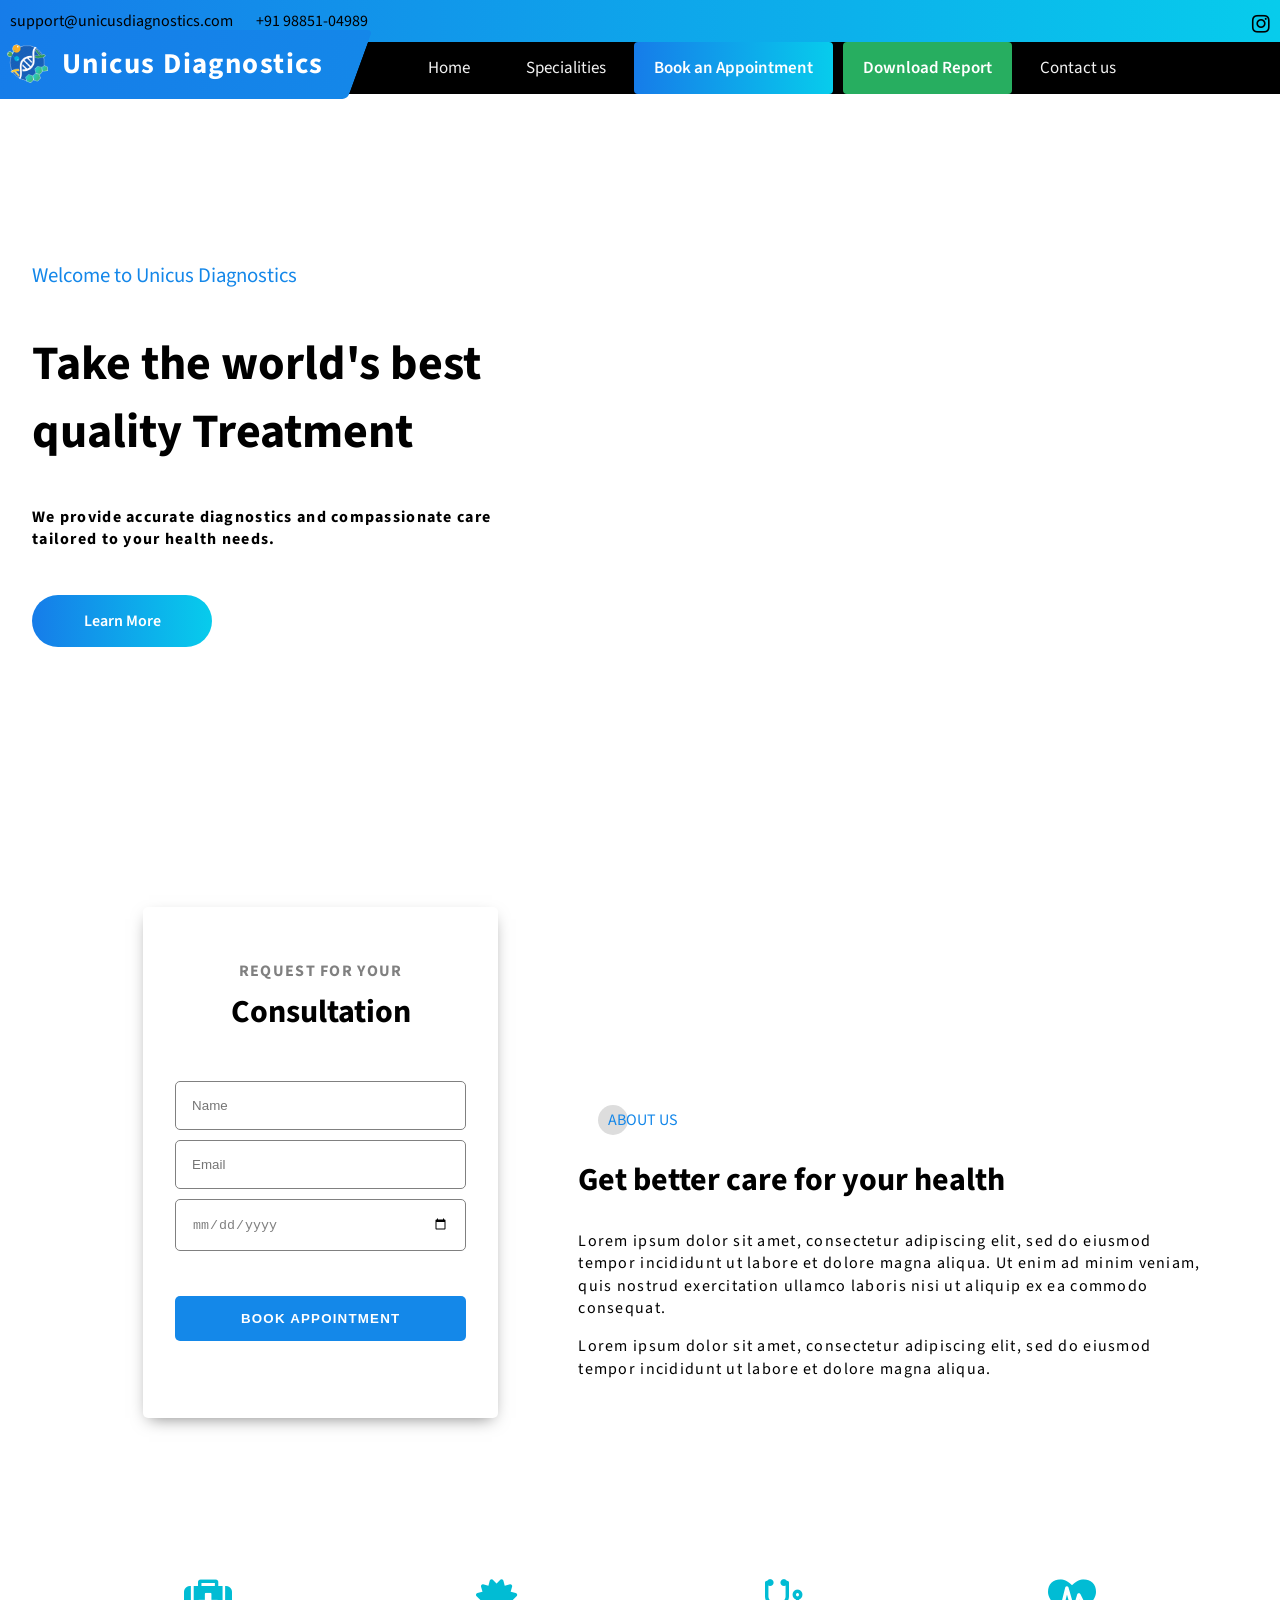
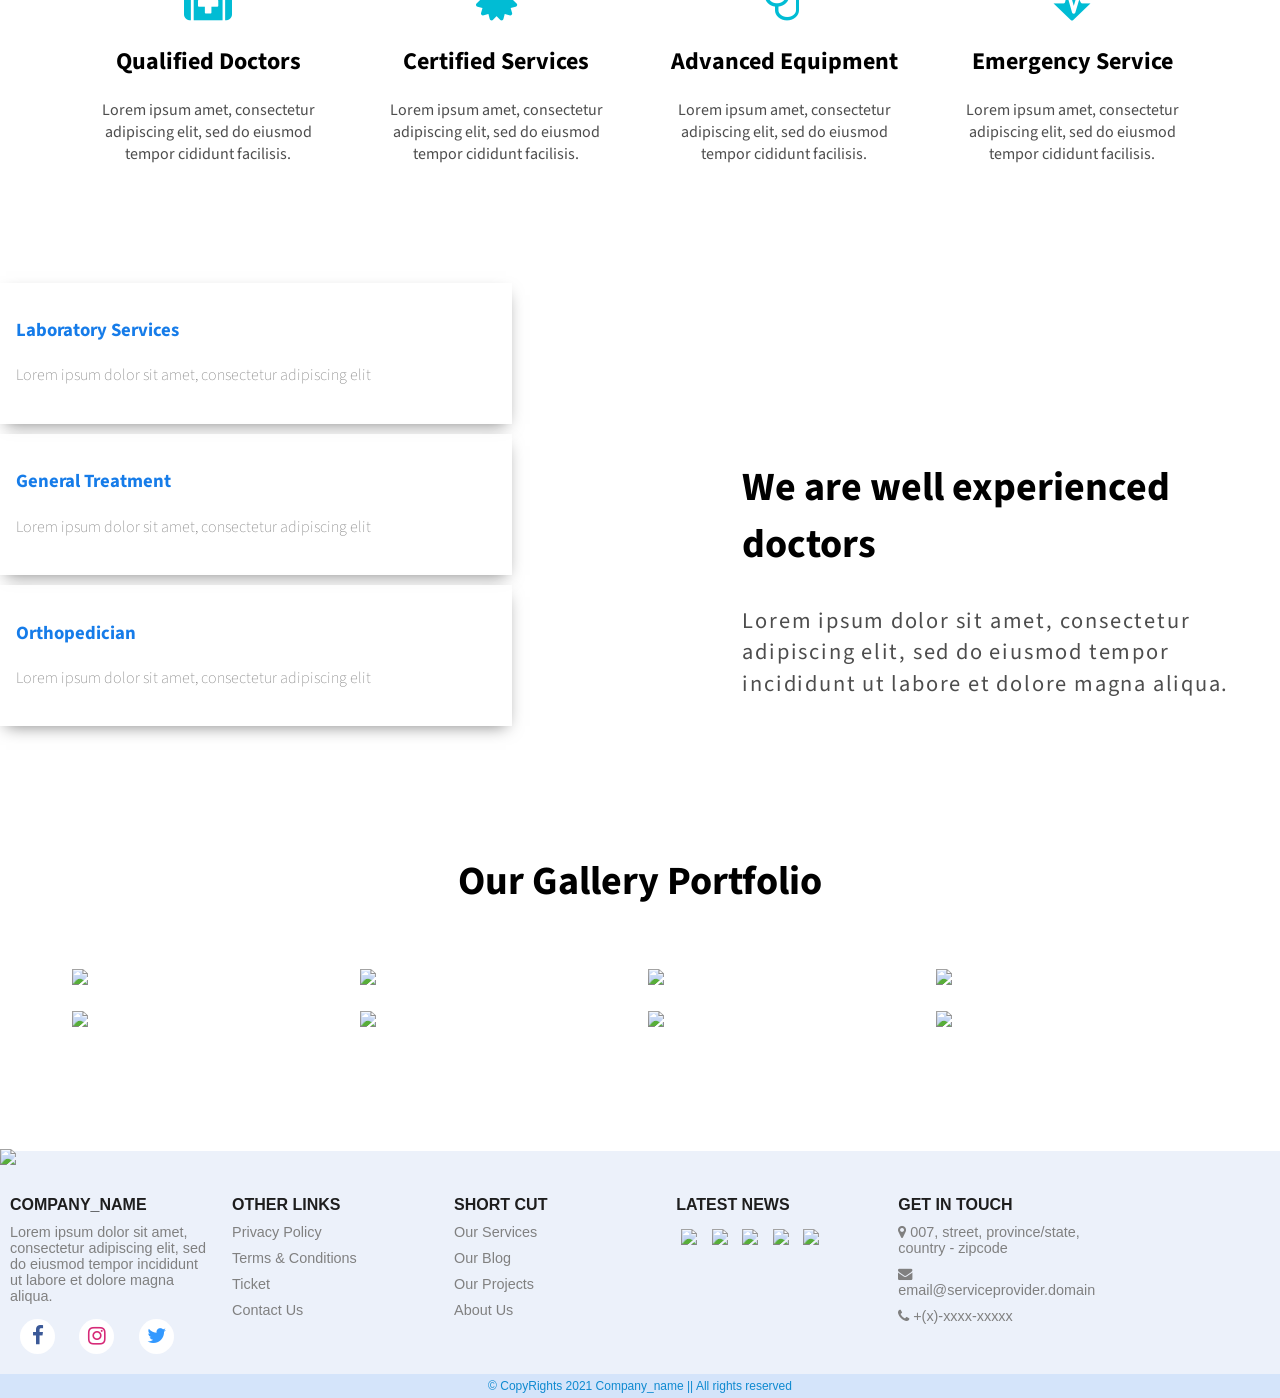
==== index.html @ 4f8066b2 "website made more interactive made new pages, for each of the header" ====
<!DOCTYPE html>
<html>
<head>
<title>Unicus Diagnostics</title>

<!--META TAGS-->
<meta name="viewport" content="width=device-width, initial-scale=1, user-scalable=no">
<meta charset="UTF-8">
<meta http-equiv="X-UA-Compatible" content="IE=edge,chrome=1">

<!--FONTAWESOME-->
<link rel="stylesheet" href="https://cdnjs.cloudflare.com/ajax/libs/font-awesome/4.7.0/css/font-awesome.min.css">

<!--GOOGLE FONTS-->
<link rel="preconnect" href="https://fonts.googleapis.com">
<link rel="preconnect" href="https://fonts.gstatic.com" crossorigin>
<link href="https://fonts.googleapis.com/css2?family=Source+Sans+Pro:wght@300;400&display=swap" rel="stylesheet"> 

<!--EXTERNAL CSS-->
<link rel="stylesheet" href="style.css">

</head>
<body>

<!--HEADER-->
<header>
<div class="banner">
<span class="section-left">
<a href="emailto:">support@unicusdiagnostics.com</a>
<a href="tel:">+91 98851-04989</a>
</span>
<span class="section-right">
<a href="https://www.instagram.com/unicusdiagnostics/" target="_blank" title="Instagram"><i class="fa fa-instagram"></i></a>
</span>
</div>

<div class="logo parallelogram">
<span class="skew-fix">
<img src="Unicus Diagnostics Logo.png" alt="Unicus">
<span class="logo-text">Unicus Diagnostics</span>
</span>
</div>

<div class="topnav" id="myTopnav">
<a href="index.html" class="active">Home</a>
<a href="specialities.html">Specialities</a>
<a href="appointments.html" class="highlight-link">Book an Appointment</a>
<a href="reports.html" class="download-btn">Download Report</a>
<a href="contact.html">Contact us</a>
<a href="javascript:void(0);" style="font-size:15px;" class="icon" onclick="myFunction()">&#9776;</a>
</div>
</header>





<!--CONTAINER-->
<div class="container">
<section>
<em>Welcome to Unicus Diagnostics</em>
<h1>Take the world's best quality Treatment</h1>
<h4>We provide accurate diagnostics and compassionate care tailored to your health needs.</h4>
<a href="#" class="btn1">Learn More</a>
</section>
</div>




<!--SECTION1-->
<section class="section1">
<table>
<tr>
<td>
<div class="form">
<h4>REQUEST FOR YOUR</h4>
<h1>Consultation</h1>
<input type="text" name="fname" id="fname" placeholder="Name" maxlength="60" required />
<input type="email" name="email" id="email" placeholder="Email" maxlength="100" required />
<input type="date" name="date" id="date" placeholder="" required />
<button type="submit" class="btn2">BOOK APPOINTMENT</button>
</div>
</td>
<td>
<em>ABOUT US</em>
<h1>Get better care for your health</h1>
<p>Lorem ipsum dolor sit amet, consectetur adipiscing elit, sed do eiusmod tempor incididunt ut labore et dolore magna aliqua. Ut enim ad minim veniam, quis nostrud exercitation ullamco laboris nisi ut aliquip ex ea commodo consequat.</p>
<p>Lorem ipsum dolor sit amet, consectetur adipiscing elit, sed do eiusmod tempor incididunt ut labore et dolore magna aliqua. </p>
</td>
</tr>
</table>
</section>






<!--SECTION2-->
<section class="section2">
<div class="cards">
<div class="card">
<i class="fa fa-medkit"></i>
<h1>Qualified Doctors</h1>
<p>Lorem ipsum amet, consectetur adipiscing elit, sed do eiusmod tempor cididunt facilisis.</p>
</div>
<div class="card">
<i class="fa fa-certificate"></i>
<h1>Certified Services</h1>
<p>Lorem ipsum amet, consectetur adipiscing elit, sed do eiusmod tempor cididunt facilisis.</p>
</div>
<div class="card">
<i class="fa fa-stethoscope"></i>
<h1>Advanced Equipment</h1>
<p>Lorem ipsum amet, consectetur adipiscing elit, sed do eiusmod tempor cididunt facilisis.</p>
</div>
<div class="card">
<i class="fa fa-heartbeat"></i>
<h1>Emergency Service</h1>
<p>Lorem ipsum amet, consectetur adipiscing elit, sed do eiusmod tempor cididunt facilisis.</p>
</div>
</div>
</section>







<!--SECTION3-->
<section class="section3" id="specialities">
<div class="cards">
<div class="card">
<section>
<h1>Laboratory Services</h1>
<h4>Lorem ipsum dolor sit amet, consectetur adipiscing elit</h4>
</section>
</div>
<div class="card">
<section>
<h1>General Treatment</h1>
<h4>Lorem ipsum dolor sit amet, consectetur adipiscing elit</h4>
</section>
</div>
<div class="card">
<section>
<h1>Orthopedician</h1>
<h4>Lorem ipsum dolor sit amet, consectetur adipiscing elit</h4>
</section>
</div>
</div>
<div class="content">
<h1>We are well experienced doctors</h1>
<p>Lorem ipsum dolor sit amet, consectetur adipiscing elit, sed do eiusmod tempor incididunt ut labore et dolore magna aliqua. </p>
</div>
</section>







<!--SECTION4-->
<section class="section4">
<div class="title_header">
<h1>Our Gallery Portfolio</h1>
</div>
<div class="row">
<div class="column">
<img src="https://i.ibb.co/Sft7gKp/bg2.webp" style="width:100%" onclick="openModal();currentSlide(1)" class="hover-shadow cursor">
</div>
<div class="column">
<img src="https://i.ibb.co/Sft7gKp/bg2.webp" style="width:100%" onclick="openModal();currentSlide(2)" class="hover-shadow cursor">
</div>
<div class="column">
<img src="https://i.ibb.co/Sft7gKp/bg2.webp" style="width:100%" onclick="openModal();currentSlide(3)" class="hover-shadow cursor">
</div>
<div class="column">
<img src="https://i.ibb.co/Sft7gKp/bg2.webp" style="width:100%" onclick="openModal();currentSlide(4)" class="hover-shadow cursor">
</div>
<div class="column">
<img src="https://i.ibb.co/Sft7gKp/bg2.webp" style="width:100%" onclick="openModal();currentSlide(5)" class="hover-shadow cursor">
</div>
<div class="column">
<img src="https://i.ibb.co/Sft7gKp/bg2.webp" style="width:100%" onclick="openModal();currentSlide(6)" class="hover-shadow cursor">
</div>
<div class="column">
<img src="https://i.ibb.co/Sft7gKp/bg2.webp" style="width:100%" onclick="openModal();currentSlide(7)" class="hover-shadow cursor">
</div>
<div class="column">
<img src="https://i.ibb.co/Sft7gKp/bg2.webp" style="width:100%" onclick="openModal();currentSlide(8)" class="hover-shadow cursor">
</div>
</div>

<div id="myModal" class="modal">
<span class="close cursor" onclick="closeModal()">&times;</span>
<div class="modal-content">

<div class="mySlides">
<div class="numbertext">1 / 7</div>
<img src="https://i.ibb.co/Sft7gKp/bg2.webp" class="animate" style="width:100%">
</div>

<div class="mySlides">
<div class="numbertext">2 / 7</div>
<img src="https://i.ibb.co/Sft7gKp/bg2.webp" class="animate" style="width:100%">
</div>

<div class="mySlides">
<div class="numbertext">3 / 7</div>
<img src="https://i.ibb.co/Sft7gKp/bg2.webp" class="animate" style="width:100%">
</div>

<div class="mySlides">
<div class="numbertext">4 / 7</div>
<img src="https://i.ibb.co/Sft7gKp/bg2.webp" class="animate" style="width:100%">
</div>

<div class="mySlides">
<div class="numbertext">5 / 7</div>
<img src="https://i.ibb.co/Sft7gKp/bg2.webp" class="animate" style="width:100%">
</div>

<div class="mySlides">
<div class="numbertext">6 / 7</div>
<img src="https://i.ibb.co/Sft7gKp/bg2.webp" class="animate" style="width:100%">
</div>

<div class="mySlides">
<div class="numbertext">7 / 7</div>
<img src="https://i.ibb.co/Sft7gKp/bg2.webp" class="animate" style="width:100%">
</div>

<a class="prev" onclick="plusSlides(-1)">&#10094;</a>
<a class="next" onclick="plusSlides(1)">&#10095;</a>

<div class="caption-container">
<p id="caption"></p>
</div>
</div>
</section>






<!--FOOTER-->
<img src="https://i.ibb.co/ZLHbWJz/footer.png" class="footer_image">
<footer>
<div class="column">
<a class="footer_title">COMPANY_NAME</a>
<a>Lorem ipsum dolor sit amet, consectetur adipiscing elit, sed do eiusmod tempor incididunt ut labore et dolore magna aliqua.</a>
<a href="#" title="Facebook"><i class="fa fa-facebook"></i></a>
<a href="#" title="Instagram"><i class="fa fa-instagram"></i></a>
<a href="#" title="Twitter"><i class="fa fa-twitter"></i></a>
</div>
<div class="column">
<a class="footer_title">OTHER LINKS</a>
<a href="#">Privacy Policy</a>
<a href="#">Terms & Conditions</a>
<a href="#">Ticket</a>
<a href="#">Contact Us</a>
</div>
<div class="column">
<a class="footer_title">SHORT CUT</a>
<a href="">Our Services</a>
<a href="">Our Blog</a>
<a href="">Our Projects</a>
<a href="">About Us</a>
</div>
<div class="column">
<a class="footer_title">LATEST NEWS</a>
<a href="" title="Lorem ipsum dolor sit amet"><img src="https://source.unsplash.com/50x50/?green,trees"></a>
<a href="" title="Lorem ipsum dolor sit amet"><img src="https://source.unsplash.com/50x50/?green,tree"></a>
<a href="" title="Lorem ipsum dolor sit amet"><img src="https://source.unsplash.com/50x50/?green,plant"></a>
<a href="" title="Lorem ipsum dolor sit amet"><img src="https://source.unsplash.com/50x50/?green,forest"></a>
<a href="" title="Lorem ipsum dolor sit amet"><img src="https://source.unsplash.com/50x50/?green,afforestation"></a>
</div>
<div class="column">
<a class="footer_title">GET IN TOUCH</a>
<a title="Address"><i class="fa fa-map-marker"></i> 007, street, province/state, country - zipcode</a>
<a href="emailto:" title="Email"><i class="fa fa-envelope"></i> email@serviceprovider.domain</a>
<a href="tel:" title="Contact"><i class="fa fa-phone"></i> +(x)-xxxx-xxxxx</a>
</div>


<div class="sub-footer">
© CopyRights 2021 Company_name || All rights reserved
</div>
</footer>

<!--JAVASCRIPT-->
<script src="script.js"></script>
</body>
</html>
---- style.css ----
*,html{
scroll-behavior: smooth;
}
*, *:after, *:before {
-webkit-box-sizing: border-box;
-moz-box-sizing: border-box;
box-sizing: border-box;
}
:root{
scrollbar-color: rgb(210,210,210) rgb(46,54,69) !important;
scrollbar-width: thin !important;
}
::-webkit-scrollbar {
height: 12px;
width: 8px;
background: #000;
}
::-webkit-scrollbar-thumb {
background: gray;
-webkit-box-shadow: 0px 1px 2px rgba(0, 0, 0, 0.75);
}
::-webkit-scrollbar-corner {
background: #000;
}







/*DEFAULT*/
body{
margin:0;
overflow-x:hidden;
font-family: 'Source Sans Pro', sans-serif;
}
a{
text-decoration:none;
transition:0.5s;
}
em{
font-style:normal;
color:#1487e9;
}

.container section em{
font-size:1.3em;
}
.btn1,.btn2{
padding:15px;
text-align:center;
border-radius:40px;
outline:none !important;
display:block;
width:180px;
margin:5vh 0;
border:0;
transition:0.5s;
}
.btn1{
background: transparent linear-gradient(90deg, #167ce9 0%, #07CCEC 100%) 0% 0% no-repeat padding-box;
color:#fff;
font-weight:600;
}
.btn1:hover,.btn2:hover{
box-shadow:0px 6px 16px -6px rgba(1,1,1,0.5);
}
.btn2{
background:#1488e9;
color:#fff;
font-weight:600;
border-radius:5px;
letter-spacing:0.09em;
}
table{
width:100%;
}
table td{
width:50%;
}
.title_header{
width:60%;
text-align:center;
margin:5vh auto;
}

.title_header h1{
font-size:2.5em;
}





/*ANIMATION*/
@-webkit-keyframes slideIn {
from {bottom: -300px; opacity: 0} 
to {bottom: -140px; opacity: 1}
}

@keyframes slideIn {
from {bottom: -300px; opacity: 0}
to {bottom: -140px; opacity: 1}
}

@-webkit-keyframes fadeIn {
from {opacity: 0} 
to {opacity: 1}
}

@keyframes fadeIn {
from {opacity: 0} 
to {opacity: 1}
}



.animate {
-webkit-animation: animatezoom 0.6s;
animation: animatezoom 0.6s
}

@-webkit-keyframes animatezoom {
from {-webkit-transform: scale(0)} 
to {-webkit-transform: scale(1)}
}

@keyframes animatezoom {
from {transform: scale(0)} 
to {transform: scale(1)}
}





header{
width:100%;
height:auto;
position:sticky;
top:0;
z-index:100;
}

.banner{
background: transparent linear-gradient(90deg, #167ce9 0%, #07CCEC 100%) 0% 0% no-repeat padding-box;
width:100%;
padding:10px 0;
}

.banner .section-right{
float:right;
}

.banner .section-right a{
font-size:1.3em;
margin-left:-5px;
}

.banner a{
margin:0 10px;
color:#000;
}

.logo{
background: transparent linear-gradient(90deg, #167ce9 0%, #1487e9 100%) 0% 0% no-repeat padding-box;
color:#000;
padding:12px 25px;
width:380px;
position:absolute;
left:-20px;
top:30px;
z-index:1;
border-radius:5px;
}

.logo .skew-fix{
display:flex;
align-items:center;
gap:12px;
}

.logo img{
width:auto;
height:45px;
}

.logo-text{
color:#fff;
font-weight:700;
font-size:1.8em;
letter-spacing:0.05em;
}

.parallelogram{
transform: skew(-20deg);
}

.skew-fix{
display:inline-block;
transform: skew(20deg);
}


@media (max-width:820px){
.banner .section-right{
float:none;
width:100%;
}
.banner .section-left{
display:none;
}
.logo{
background: transparent linear-gradient(90deg, #167ce9 0%, #0fa1ea 100%) 0% 0% no-repeat padding-box;
}
}












/*NAVIGATION*/
.topnav {
overflow: hidden;
background-color: #000;
}

.topnav a {
float: left;
display: block;
color: #f2f2f2;
text-align: center;
padding: 14px 28px;
text-decoration: none;
font-size: 17px;
}

.active {
color: #f1c40f;
margin-left:400px;
}

.highlight-link {
background: transparent linear-gradient(90deg, #167ce9 0%, #07CCEC 100%) 0% 0% no-repeat padding-box;
color: #fff !important;
border-radius: 4px;
font-weight: 600;
padding: 14px 20px !important;
}

.highlight-link:hover {
background: transparent linear-gradient(90deg, #0e5cb3 0%, #0599b3 100%) 0% 0% no-repeat padding-box !important;
color: #fff !important;
}

.download-btn {
background: #27ae60;
color: #fff !important;
border-radius: 4px;
font-weight: 600;
padding: 14px 20px !important;
margin-left:10px;
}

.download-btn:hover {
background: #219a52 !important;
color: #fff !important;
}

.topnav .icon {
display: none;
outline:none !important;
}

.dropdown {
float: left;
overflow: hidden;
}

.dropdown .dropbtn {
font-size: 17px;    
border: none;
outline: none;
color: white;
padding: 14px 16px;
background-color: inherit;
font-family: inherit;
margin: 0;
}

.dropdown-content {
overflow:hidden;
display: none;
position: absolute;
background-color: #f9f9f9;
min-width: 160px;
box-shadow: 0px 8px 16px 0px rgba(0,0,0,0.2);
border-top:2px solid #1487e9;
z-index: 1;
-webkit-animation-name: slideIn;
-webkit-animation-duration: 1s;
animation-name: slideIn;
animation-duration: 1s;
}

.dropdown-content a {
float: none;
color: black;
padding: 12px 16px;
text-decoration: none;
display: block;
text-align: left;
}

.topnav a:hover, .dropdown:hover .dropbtn {
color:#1487e9;
}

.dropdown-content a:hover {
background-color: #ddd;
color: black;
}

.dropdown:hover .dropdown-content {
display: block;
}

@media screen and (max-width: 820px) {
.dropdown-content {
-webkit-animation-name: none;
-webkit-animation-duration: 1s;
animation-name: none;
animation-duration: 1s;
}

.topnav a, .dropdown .dropbtn {
display: none;
}
.topnav a.icon {
float: right;
display: block;
}
}

@media screen and (max-width: 820px) {
.active{
margin-left:0;
}
.topnav{
height:50px;
width:100%;
transition:0.5s;
}
.topnav.responsive {position: relative;height:70vh;overflow-y:auto;z-index:1;}
.topnav.responsive .icon {
position: absolute;
right: 0;
top: 0;
}
.topnav.responsive a {
float: none;
display: block;
text-align: left;
}
.topnav.responsive .dropdown {float: none;}
.topnav.responsive .dropdown-content {position: relative;}
.topnav.responsive .dropdown .dropbtn {
display: block;
width: 100%;
text-align: left;
}
}









/*CONTAINER*/
.container{
width:100%;
height:100vh;
background-image:url("https://i.ibb.co/Pmy0dmn/bg.png");
background-size:cover;
position:relative;
}

.container section{
position:absolute;
top:15vh;
margin:2rem;
width:40%;
}

.container section h1{
font-size:3em;
}

.container section h4{
line-height:1.4em;
letter-spacing:0.08em;
}














/*SECTION1*/
.section1{
width:90%;
margin:auto;
}

.section1 td:nth-child(1){
width:40%;
}

.section1 .form{
background:#fff;
padding:2rem;
box-shadow:0px 6px 16px -6px rgba(1,1,1,0.5);
border-radius:5px;
text-align:center;
width:70%;
margin:auto;
position:relative;
top:-10vh;
}

.section1 .form h4{
color:gray;
letter-spacing:0.08em;
}

.section1 .form h1{
font-size:2em;
position:relative;
top:-20px;
}

.section1 .form input,.section1 .form select{
display:block;
margin:10px auto;
padding:1rem;
background:transparent;
border:1px solid gray;
border-radius:5px;
color:gray;
font-weight:600px;
width:100%;
}

.section1 .form .btn2{
width:100%;
}

.section1 td:nth-child(2) h1{
font-size:2em;
}

.section1 td:nth-child(2) p{
letter-spacing:0.08em;
line-height:1.4em;
}

.section1 td em:before{
content:"";
width:50px;
height:50px;
padding:4px 15px;
border-radius:50%;
background:#ddd;
position:relative;
left:20px;
z-index:-1;
}












/*SECTION2*/
.section2{
width:100%;
margin:5vh auto;
}

.section2 .cards{
margin:auto;
width:90%;
display:flex;
}

.section2 .cards .card{
width:24%;
margin:20px;
text-align:Center;
}

.section2 .cards .card .fa{
font-size:3em;
color:#01bcd4;
}

.section2 .cards .card p{
color:rgba(1,1,1,0.7);
}







/*SECTION3*/
.section3{
width:100%;
background: linear-gradient(rgba(255,255,255,.5), rgba(255,255,255,.5)), url("https://i.ibb.co/Sft7gKp/bg2.webp");
background-size:cover;
position:relative;
padding:3vh 0;
overflow:hidden;
}

.section3 .cards{
width:50%;
}

.section3 .cards .card{
display:block;
margin:10px 0;
background:rgba(255,255,255,0.8);
width:80%;
transition:0.5s;
cursor:pointer;
box-shadow:0px 6px 16px -6px rgba(1,1,1,0.5);
}

.section3 .cards .card:hover{
width:90%;
background:rgba(255,255,255,0.9);
}

.section3 .cards .card section{
padding:1rem;
}

.section3 .cards .card section h4{
color:gray;
font-weight:200;
}

.section3 .cards .card section h1{
color:#167ce9;
}

.section3 .content{
position:absolute;
top:20vh;
right:2vw;
width:40%;
}

.section3 .content h1{
font-size:2.5em;
}

.section3 .content p{
line-height:1.4em;
letter-spacing:0.08em;
font-size:1.4em;
color:rgba(1,1,1,0.7);
}















/*SECTION4*/
.section4{
width:90%;
margin:10vh auto;
}

.section4 .row > .column {
padding: 0 8px;
}

.section4 .row:after {
content: "";
display: table;
clear: both;
}

.section4 .column {
float: left;
width: 25%;
margin:10px 0;
}

/* The Modal (background) */
.section4 .modal {
display: none;
position: fixed;
z-index: 1;
padding-top: 100px;
left: 0;
top: 0;
width: 100%;
height: 100vh;
overflow: hidden;
background-color: black;
}

/* Modal Content */
.section4 .modal-content {
position: relative;
background-color: #fefefe;
margin: auto;
padding: 0;
width: 90%;
max-width: 1200px;
}

/* The Close Button */
.section4 .close {
color: white;
position: absolute;
top: 10px;
right: 25px;
font-size: 35px;
font-weight: bold;
}

.close:hover,
.close:focus {
color: #999;
text-decoration: none;
cursor: pointer;
}

.mySlides {
display: none;
background-color:#000;
}

.mySlides img{
height:80vh;
}

.cursor {
cursor: pointer;
}

/* Next & previous buttons */
.prev,
.next {
cursor: pointer;
position: absolute;
top: 50%;
width: auto;
padding: 16px;
margin-top: -50px;
color: white;
font-weight: bold;
font-size: 20px;
transition: 0.6s ease;
border-radius: 0 3px 3px 0;
user-select: none;
-webkit-user-select: none;
}

/* Position the "next button" to the right */
.next {
right: 0;
border-radius: 3px 0 0 3px;
}

/* On hover, add a black background color with a little bit see-through */
.prev:hover,
.next:hover {
background-color: rgba(0, 0, 0, 0.8);
}

/* Number text (1/3 etc) */
.numbertext {
color: #f2f2f2;
font-size: 12px;
padding: 8px 12px;
position: absolute;
top: 0;
}

.section4 img {
margin-bottom: -4px;
}

.caption-container {
text-align: center;
background-color: black;
padding: 2px 16px;
color: white;
}

.demo {
opacity: 0.6;
}

.active,
.demo:hover {
opacity: 1;
}

.section4 img.hover-shadow {
transition: 0.3s;
}

.hover-shadow:hover {
box-shadow: 0 4px 8px 0 rgba(0, 0, 0, 0.2), 0 6px 20px 0 rgba(0, 0, 0, 0.19);
}




@media (max-width:920px){
table td{
display:block;
width:100%;
}
.title_header{
width:90%;
}
.title_header h1{
font-size:1.5em;
}
.container{
width:100%;
height:100%;
padding:10vh 0;
}
.container section{
position:relative;
top:5vh;
margin:1rem;
width:90%;
}
.container section h1{
font-size:1.5em;
}
.section1 td:nth-child(1){
width:100%;
display:block;
}
.section1 .form{
background:#fff;
padding:2rem;
box-shadow:0px 6px 16px -6px rgba(1,1,1,0.5);
border-radius:5px;
text-align:center;
width:100%;
margin:auto;
position:relative;
top:0vh;
}
.section1 td:nth-child(2){
padding:10vh 0;
}
.section2 .cards{
margin:auto;
width:90%;
display:block;
}

.section2 .cards .card{
width:90%;
margin:20px;
text-align:Center;
}
.section3 .cards{
width:100%;
}
.section3 .cards .card{
width:90%;
margin:10px auto;
}

.section3 .content{
position:relative;
top:5vh;
left:1vw;
width:100%;
}
.section3 .content h1{
font-size:1.5em;
padding:0 1rem;
}

.section3 .content p{
font-size:0.9em;
letter-spacing:0.08em;
line-height:1.4em;
padding:0 1rem;
}
.section4 .column {
float: left;
width: 50%;
margin:10px 0;
}
}












/*DOCTOR PROFILE*/
.doctor-profile{
width:100%;
padding:10vh 0;
display:flex;
justify-content:center;
}

.doctor-card{
width:60%;
background:#fff;
border-radius:12px;
box-shadow:0px 8px 30px -8px rgba(1,1,1,0.3);
padding:3rem;
text-align:center;
margin:auto;
border-top:5px solid #167ce9;
}

.doctor-card h1{
font-size:2.2em;
margin:0;
color:#1E1E1E;
}

.doctor-card h2{
font-size:1.1em;
color:#167ce9;
letter-spacing:0.15em;
margin:5px 0;
font-weight:400;
}

.doctor-tagline{
font-size:1.1em;
color:#555;
margin:15px 0 5px;
font-weight:600;
}

.doctor-credentials{
font-size:1em;
color:#888;
margin:0 0 20px;
letter-spacing:0.05em;
}

.doctor-bio{
font-size:1.05em;
color:#555;
line-height:1.7em;
letter-spacing:0.03em;
margin:0;
max-width:700px;
margin:auto;
}

@media (max-width:820px){
.doctor-card{
width:85%;
padding:2rem;
}
.doctor-card h1{
font-size:1.5em;
}
}

/*APPOINTMENT PAGE*/
.appointment-page{
width:100%;
padding:8vh 0;
display:flex;
justify-content:center;
background:linear-gradient(rgba(255,255,255,.9), rgba(255,255,255,.9)), url("https://i.ibb.co/Sft7gKp/bg2.webp");
background-size:cover;
}

.appointment-card{
width:50%;
background:#fff;
border-radius:12px;
box-shadow:0px 8px 30px -8px rgba(1,1,1,0.3);
padding:3rem;
text-align:center;
}

.appointment-card em{
font-size:1em;
letter-spacing:0.12em;
}

.appointment-card h1{
font-size:2.2em;
margin:10px 0;
}

.appointment-card p{
color:#888;
margin:0 0 25px;
font-size:1.05em;
}

.appointment-card form input,
.appointment-card form select,
.appointment-card form textarea{
display:block;
width:100%;
margin:12px auto;
padding:14px 16px;
background:#f9f9f9;
border:1px solid #ddd;
border-radius:6px;
color:#333;
font-size:1em;
font-family:inherit;
transition:0.3s;
}

.appointment-card form input:focus,
.appointment-card form select:focus,
.appointment-card form textarea:focus{
border-color:#167ce9;
outline:none;
box-shadow:0 0 0 3px rgba(22,124,233,0.1);
}

.appointment-card form textarea{
resize:vertical;
}

@media (max-width:820px){
.appointment-card{
width:85%;
padding:2rem;
}
.appointment-card h1{
font-size:1.5em;
}
}

/*CONTACT PAGE*/
.contact-page{
width:100%;
padding:8vh 0;
display:flex;
justify-content:center;
background:linear-gradient(rgba(255,255,255,.9), rgba(255,255,255,.9)), url("https://i.ibb.co/Sft7gKp/bg2.webp");
background-size:cover;
}

.contact-card{
width:55%;
background:#fff;
border-radius:12px;
box-shadow:0px 8px 30px -8px rgba(1,1,1,0.3);
padding:3rem;
text-align:center;
}

.contact-card em{
font-size:1em;
letter-spacing:0.12em;
}

.contact-card h1{
font-size:2.2em;
margin:10px 0;
}

.contact-card > p{
color:#888;
margin:0 0 30px;
font-size:1.05em;
}

.contact-details{
display:flex;
flex-wrap:wrap;
gap:20px;
margin-top:10px;
}

.contact-item{
flex:1 1 calc(50% - 20px);
display:flex;
align-items:center;
gap:18px;
background:#f9f9f9;
padding:20px;
border-radius:8px;
text-align:left;
transition:0.3s;
}

.contact-item:hover{
box-shadow:0px 4px 12px rgba(1,1,1,0.1);
}

.contact-item .fa{
font-size:2em;
color:#167ce9;
width:50px;
text-align:center;
}

.contact-item h3{
margin:0 0 4px;
font-size:1.05em;
color:#1E1E1E;
}

.contact-item p{
margin:0;
color:#888;
font-size:0.95em;
line-height:1.5em;
}

@media (max-width:820px){
.contact-card{
width:85%;
padding:2rem;
}
.contact-card h1{
font-size:1.5em;
}
.contact-item{
flex:1 1 100%;
}
}

/*FOOTER*/
.footer_image{
width:100%;
position:relative;
top:20px;
}

footer{
width:100%;
background-color:#ecf1fa;
padding-top:30px;
font-family: 'Open Sans', sans-serif;
}

footer .column{
width:17%;
display:inline-block;
vertical-align:top;
padding:10px;
background:#ecf1fa;
}

footer .column .footer_title{
color:#1E1E1E;
font-size:1em;
font-weight:700;
cursor:default;
}

footer .column a{
text-decoration:none;
display:block;
color:gray;
font-size:0.9em;
padding:5px 0;
font-weight:400;
transition:0.5s;
}

footer .column:not(:first-child) a:hover{
color:#000;
}

footer .column:nth-child(4) a:not(:first-child){
margin:5px;
display:inline-block
}

footer .column:nth-child(1) a:nth-child(3),footer .column:nth-child(1) a:nth-child(4),footer .column:nth-child(1) a:nth-child(5){
display:inline-block;
margin:10px;
font-size:1.3em;
background:#fff;
width:35px;
height:35px;
text-align:Center;
border-radius:50%;
padding:5px;
}

footer .column:nth-child(1) .fa-facebook{
color:#3B5998;
}

footer .column:nth-child(1) .fa-instagram{
color:#d62977;
}

footer .column:nth-child(1) .fa-twitter{
color:#3399ff;
}

.sub-footer{
background:#d4e4fa;
width:100%;
padding:5px 0;
text-align:center;
color:#0f8ad0;
font-size:12px;
}

@media (max-width:1100px){
footer .column:nth-child(1) a:nth-child(3),footer .column:nth-child(1) a:nth-child(4),footer .column:nth-child(1) a:nth-child(5){
width:23px;
height:23px;
font-size:1.1em;
margin:6px;
}
}


@media (max-width:820px){
footer .column:nth-child(1){
width:95%;
display:block;
}
footer .column:not(:first-child){
width:40%;
}
footer .column:nth-child(4),footer .column:nth-child(5){
width:95%;
display:block;
}
footer .column:nth-child(1) a:nth-child(3),footer .column:nth-child(1) a:nth-child(4),footer .column:nth-child(1) a:nth-child(5){
width:28px;
height:28px;
font-size:1.3em;
}
}
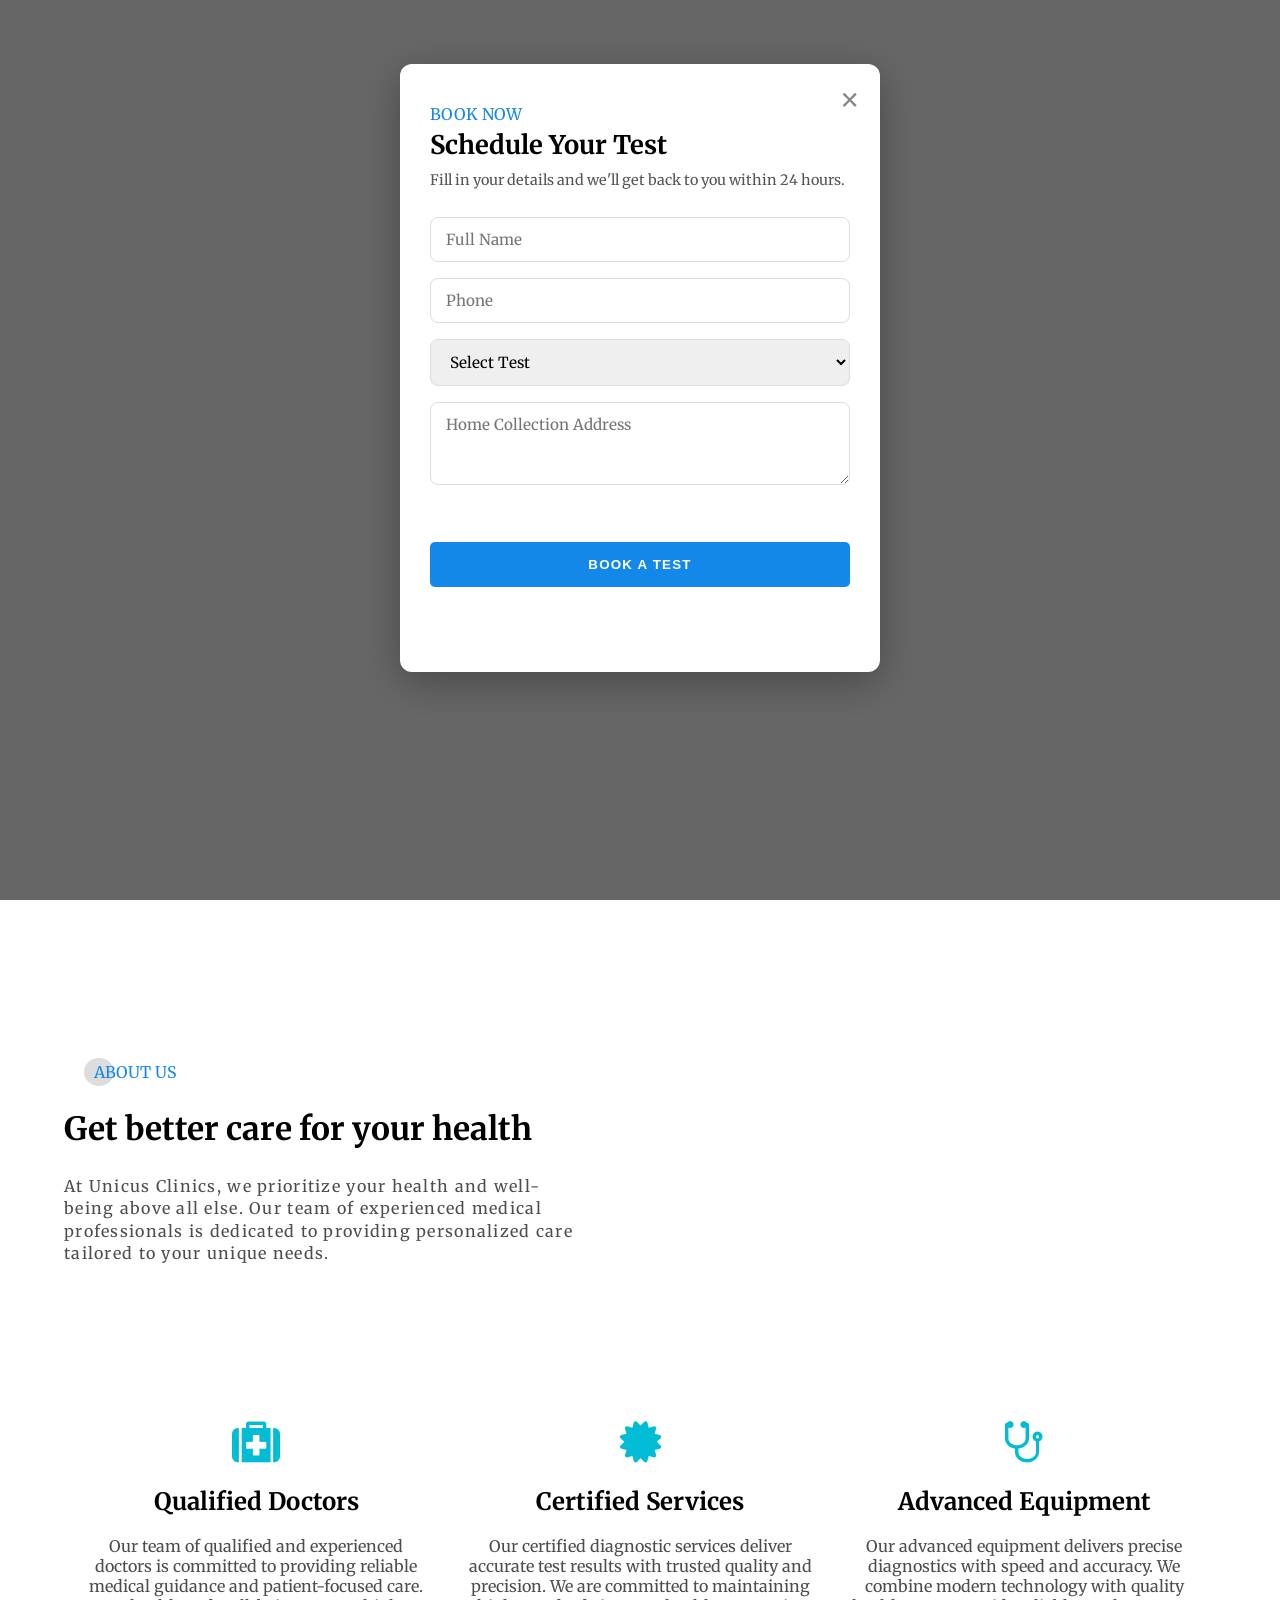
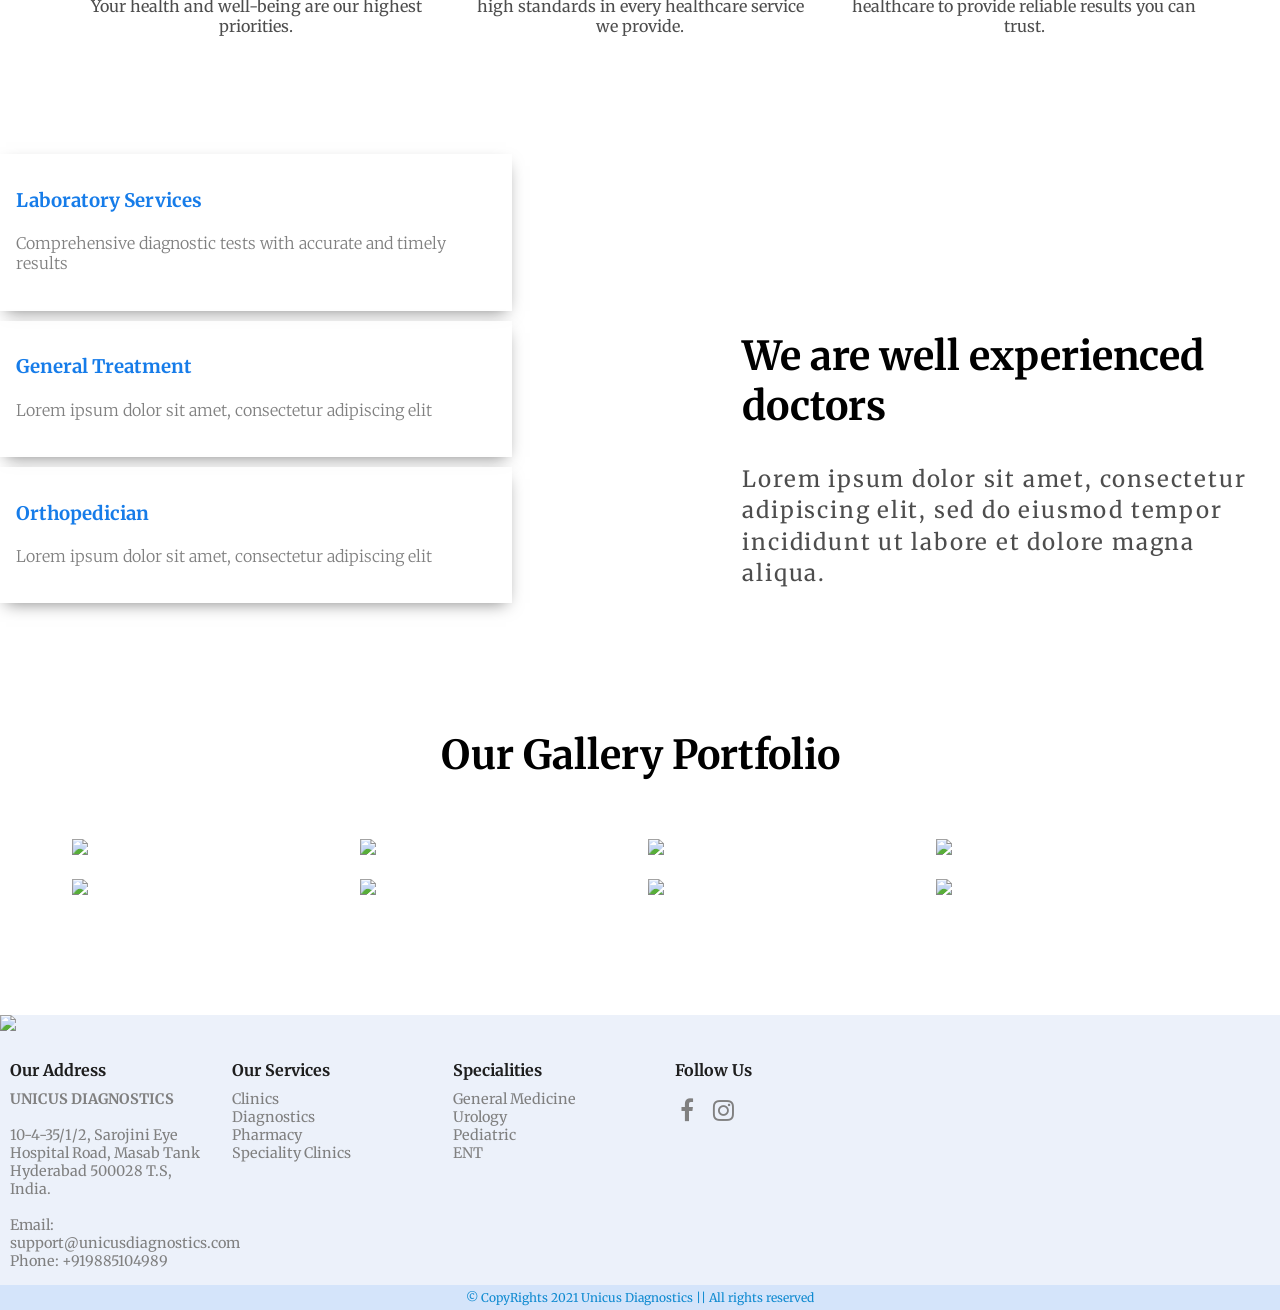
==== commit a213a6e8: "Made UI changes, added icons" ====
--- a/index.html
+++ b/index.html
@@ -14,13 +14,23 @@
 <!--GOOGLE FONTS-->
 <link rel="preconnect" href="https://fonts.googleapis.com">
 <link rel="preconnect" href="https://fonts.gstatic.com" crossorigin>
-<link href="https://fonts.googleapis.com/css2?family=Source+Sans+Pro:wght@300;400&display=swap" rel="stylesheet"> 
+<link href="https://fonts.googleapis.com/css2?family=Merriweather:wght@300;400;700&display=swap" rel="stylesheet">
+
+<!--FAVICON-->
+<link rel="icon" type="image/png" href="Unicus Diagnostics Logo.png">
 
 <!--EXTERNAL CSS-->
 <link rel="stylesheet" href="style.css">
 
 </head>
 <body>
+
+<!--SPLASH SCREEN-->
+<div id="splash">
+<div class="splash-content">
+<img src="Unicus Diagnostics Logo.png" alt="Unicus Diagnostics">
+</div>
+</div>
 
 <!--HEADER-->
 <header>
@@ -42,11 +52,11 @@
 </div>
 
 <div class="topnav" id="myTopnav">
-<a href="index.html" class="active">Home</a>
-<a href="specialities.html">Specialities</a>
-<a href="appointments.html" class="highlight-link">Book an Appointment</a>
-<a href="reports.html" class="download-btn">Download Report</a>
-<a href="contact.html">Contact us</a>
+<a href="index.html" class="active"><img src="images/home icon.png" class="nav-icon"> Home</a>
+<a href="specialities.html"><img src="images/specialities icon.png" class="nav-icon"> Specialities</a>
+<a href="appointments.html" class="highlight-link"><img src="images/booking icon.png" class="nav-icon"> Book a Test</a>
+<a href="reports.html" class="download-btn"><img src="images/download icon.png" class="nav-icon"> Download Report</a>
+<a href="contact.html"><img src="images/contact us icon.png" class="nav-icon"> Contact us</a>
 <a href="javascript:void(0);" style="font-size:15px;" class="icon" onclick="myFunction()">&#9776;</a>
 </div>
 </header>
@@ -61,40 +71,31 @@
 <em>Welcome to Unicus Diagnostics</em>
 <h1>Take the world's best quality Treatment</h1>
 <h4>We provide accurate diagnostics and compassionate care tailored to your health needs.</h4>
-<a href="#" class="btn1">Learn More</a>
-</section>
-</div>
-
-
-
-
-<!--SECTION1-->
-<section class="section1">
-<table>
-<tr>
-<td>
-<div class="form">
-<h4>REQUEST FOR YOUR</h4>
-<h1>Consultation</h1>
-<input type="text" name="fname" id="fname" placeholder="Name" maxlength="60" required />
-<input type="email" name="email" id="email" placeholder="Email" maxlength="100" required />
-<input type="date" name="date" id="date" placeholder="" required />
-<button type="submit" class="btn2">BOOK APPOINTMENT</button>
-</div>
-</td>
-<td>
+<a href="specialities.html" class="btn1">Learn More</a>
+</section>
+</div>
+
+
+
+
+
+
+
+
+
+
+
+
+
+
+<!--ABOUT US-->
+<section class="about-section">
+<div class="about-content">
 <em>ABOUT US</em>
 <h1>Get better care for your health</h1>
-<p>Lorem ipsum dolor sit amet, consectetur adipiscing elit, sed do eiusmod tempor incididunt ut labore et dolore magna aliqua. Ut enim ad minim veniam, quis nostrud exercitation ullamco laboris nisi ut aliquip ex ea commodo consequat.</p>
-<p>Lorem ipsum dolor sit amet, consectetur adipiscing elit, sed do eiusmod tempor incididunt ut labore et dolore magna aliqua. </p>
-</td>
-</tr>
-</table>
-</section>
-
-
-
-
+<p>At Unicus Clinics, we prioritize your health and well-being above all else. Our team of experienced medical professionals is dedicated to providing personalized care tailored to your unique needs.</p>
+</div>
+</section>
 
 
 <!--SECTION2-->
@@ -103,25 +104,21 @@
 <div class="card">
 <i class="fa fa-medkit"></i>
 <h1>Qualified Doctors</h1>
-<p>Lorem ipsum amet, consectetur adipiscing elit, sed do eiusmod tempor cididunt facilisis.</p>
+<p>Our team of qualified and experienced doctors is committed to providing reliable medical guidance and patient-focused care. Your health and well-being are our highest priorities.</p>
 </div>
 <div class="card">
 <i class="fa fa-certificate"></i>
 <h1>Certified Services</h1>
-<p>Lorem ipsum amet, consectetur adipiscing elit, sed do eiusmod tempor cididunt facilisis.</p>
+<p>Our certified diagnostic services deliver accurate test results with trusted quality and precision. We are committed to maintaining high standards in every healthcare service we provide.</p>
 </div>
 <div class="card">
 <i class="fa fa-stethoscope"></i>
 <h1>Advanced Equipment</h1>
-<p>Lorem ipsum amet, consectetur adipiscing elit, sed do eiusmod tempor cididunt facilisis.</p>
-</div>
-<div class="card">
-<i class="fa fa-heartbeat"></i>
-<h1>Emergency Service</h1>
-<p>Lorem ipsum amet, consectetur adipiscing elit, sed do eiusmod tempor cididunt facilisis.</p>
-</div>
-</div>
-</section>
+<p>Our advanced equipment delivers precise diagnostics with speed and accuracy. We combine modern technology with quality healthcare to provide reliable results you can trust.</p>
+</div>
+</div>
+</section>
+
 
 
 
@@ -132,34 +129,36 @@
 <!--SECTION3-->
 <section class="section3" id="specialities">
 <div class="cards">
+<a href="specialities.html#lab-services" style="display:block;color:inherit;text-decoration:none;">
 <div class="card">
 <section>
 <h1>Laboratory Services</h1>
-<h4>Lorem ipsum dolor sit amet, consectetur adipiscing elit</h4>
-</section>
-</div>
+<h4>Comprehensive diagnostic tests with accurate and timely results</h4>
+</section>
+</div>
+</a>
+<a href="specialities.html#general-treatment" style="display:block;color:inherit;text-decoration:none;">
 <div class="card">
 <section>
 <h1>General Treatment</h1>
 <h4>Lorem ipsum dolor sit amet, consectetur adipiscing elit</h4>
 </section>
 </div>
+</a>
+<a href="specialities.html#general-treatment" style="display:block;color:inherit;text-decoration:none;">
 <div class="card">
 <section>
 <h1>Orthopedician</h1>
 <h4>Lorem ipsum dolor sit amet, consectetur adipiscing elit</h4>
 </section>
 </div>
+</a>
 </div>
 <div class="content">
 <h1>We are well experienced doctors</h1>
 <p>Lorem ipsum dolor sit amet, consectetur adipiscing elit, sed do eiusmod tempor incididunt ut labore et dolore magna aliqua. </p>
 </div>
 </section>
-
-
-
-
 
 
 
@@ -246,54 +245,116 @@
 
 
 
-
+<!--BOOKING LIGHTBOX-->
+<div id="bookingModal" class="booking-modal">
+<div class="booking-modal-content">
+<span class="booking-close" onclick="closeBookingModal()">&times;</span>
+<em>BOOK NOW</em>
+<h1>Schedule Your Test</h1>
+<p>Fill in your details and we'll get back to you within 24 hours.</p>
+<form id="bookingFormModal">
+<input type="text" name="fname" placeholder="Full Name" maxlength="60" required />
+<input type="tel" name="phone" placeholder="Phone" maxlength="15" required />
+<select name="test" required>
+<option value="">Select Test</option>
+<option value="Creatinine Test">Creatinine Test</option>
+<option value="CBC Test">CBC Test</option>
+<option value="C Reactive Protein Test">C Reactive Protein Test</option>
+<option value="Blood Sugar">Blood Sugar</option>
+</select>
+<textarea name="address" placeholder="Home Collection Address" rows="3" required></textarea>
+<button type="submit" class="btn2" style="width:100%;">BOOK A TEST</button>
+</form>
+<div id="bookingModalResult" style="display:none;margin-top:20px;padding:15px;background:#e8f5e9;border-radius:8px;color:#2e7d32;"></div>
+</div>
+</div>
 
 <!--FOOTER-->
 <img src="https://i.ibb.co/ZLHbWJz/footer.png" class="footer_image">
 <footer>
 <div class="column">
-<a class="footer_title">COMPANY_NAME</a>
-<a>Lorem ipsum dolor sit amet, consectetur adipiscing elit, sed do eiusmod tempor incididunt ut labore et dolore magna aliqua.</a>
-<a href="#" title="Facebook"><i class="fa fa-facebook"></i></a>
-<a href="#" title="Instagram"><i class="fa fa-instagram"></i></a>
-<a href="#" title="Twitter"><i class="fa fa-twitter"></i></a>
-</div>
-<div class="column">
-<a class="footer_title">OTHER LINKS</a>
-<a href="#">Privacy Policy</a>
-<a href="#">Terms & Conditions</a>
-<a href="#">Ticket</a>
-<a href="#">Contact Us</a>
-</div>
-<div class="column">
-<a class="footer_title">SHORT CUT</a>
-<a href="">Our Services</a>
-<a href="">Our Blog</a>
-<a href="">Our Projects</a>
-<a href="">About Us</a>
-</div>
-<div class="column">
-<a class="footer_title">LATEST NEWS</a>
-<a href="" title="Lorem ipsum dolor sit amet"><img src="https://source.unsplash.com/50x50/?green,trees"></a>
-<a href="" title="Lorem ipsum dolor sit amet"><img src="https://source.unsplash.com/50x50/?green,tree"></a>
-<a href="" title="Lorem ipsum dolor sit amet"><img src="https://source.unsplash.com/50x50/?green,plant"></a>
-<a href="" title="Lorem ipsum dolor sit amet"><img src="https://source.unsplash.com/50x50/?green,forest"></a>
-<a href="" title="Lorem ipsum dolor sit amet"><img src="https://source.unsplash.com/50x50/?green,afforestation"></a>
-</div>
-<div class="column">
-<a class="footer_title">GET IN TOUCH</a>
-<a title="Address"><i class="fa fa-map-marker"></i> 007, street, province/state, country - zipcode</a>
-<a href="emailto:" title="Email"><i class="fa fa-envelope"></i> email@serviceprovider.domain</a>
-<a href="tel:" title="Contact"><i class="fa fa-phone"></i> +(x)-xxxx-xxxxx</a>
-</div>
-
+<a class="footer_title">Our Address</a>
+<a><strong>UNICUS DIAGNOSTICS</strong><br><br>10-4-35/1/2, Sarojini Eye<br>Hospital Road, Masab Tank<br>Hyderabad 500028 T.S, India.<br><br>Email:<br>support@unicusdiagnostics.com<br>Phone: +919885104989</a>
+</div>
+<div class="column">
+<a class="footer_title">Our Services</a>
+<a>Clinics<br>Diagnostics<br>Pharmacy<br>Speciality Clinics</a>
+</div>
+<div class="column">
+<a class="footer_title">Specialities</a>
+<a>General Medicine<br>Urology<br>Pediatric<br>ENT</a>
+</div>
+<div class="column">
+<a class="footer_title">Follow Us</a>
+<a href="https://www.facebook.com/unicusdiagnostics" target="_blank" title="Facebook" style="font-size:24px;margin-right:10px;"><i class="fa fa-facebook"></i></a>
+<a href="https://www.instagram.com/unicusdiagnostics/" target="_blank" title="Instagram" style="font-size:24px;"><i class="fa fa-instagram"></i></a>
+</div>
 
 <div class="sub-footer">
-© CopyRights 2021 Company_name || All rights reserved
+© CopyRights 2021 Unicus Diagnostics || All rights reserved
 </div>
 </footer>
 
 <!--JAVASCRIPT-->
 <script src="script.js"></script>
+<script>
+function openBookingModal() {
+document.getElementById('bookingModal').style.display = 'block';
+document.body.style.overflow = 'hidden';
+}
+function closeBookingModal() {
+document.getElementById('bookingModal').style.display = 'none';
+document.body.style.overflow = '';
+}
+window.onclick = function(e) {
+var m = document.getElementById('bookingModal');
+if (e.target == m) closeBookingModal();
+};
+window.addEventListener('load', function() {
+setTimeout(openBookingModal, 1500);
+});
+document.getElementById('bookingFormModal').addEventListener('submit', function(e) {
+e.preventDefault();
+var btn = this.querySelector('button');
+btn.disabled = true;
+btn.textContent = 'SUBMITTING...';
+var data = {
+patient_name: this.fname.value,
+patient_phone: this.phone.value,
+test_name: this.test.value,
+collection_address: this.address.value
+};
+fetch('/api/booking/create', {
+method: 'POST',
+headers: {'Content-Type': 'application/json'},
+body: JSON.stringify(data)
+})
+.then(function(r) { return r.json().then(function(data) { return {status: r.status, body: data}; }); })
+.then(function(res) {
+var result = document.getElementById('bookingModalResult');
+result.style.display = 'block';
+if (res.status >= 400) {
+result.style.background = '#fce4e4';
+result.style.color = '#c62828';
+result.innerHTML = '<strong>Error:</strong> ' + (res.body.error || 'Something went wrong');
+} else {
+result.style.background = '#e8f5e9';
+result.style.color = '#2e7d32';
+result.innerHTML = '<strong>Booking Confirmed!</strong><br>Booking ID: ' + res.body.booking_id + '<br>Test: ' + res.body.test_name + '<br>Status: ' + res.body.status;
+}
+btn.disabled = false;
+btn.textContent = 'BOOK A TEST';
+})
+.catch(function(err) {
+var result = document.getElementById('bookingModalResult');
+result.style.display = 'block';
+result.style.background = '#fce4e4';
+result.style.color = '#c62828';
+result.innerHTML = '<strong>Error submitting booking.</strong> Make sure the server is running.';
+btn.disabled = false;
+btn.textContent = 'BOOK A TEST';
+});
+});
+</script>
 </body>
 </html>
--- a/style.css
+++ b/style.css
@@ -29,11 +29,44 @@
 
 
 
+/*SPLASH SCREEN*/
+#splash {
+position:fixed;
+top:0;
+left:0;
+width:100%;
+height:100vh;
+background:#fff;
+display:flex;
+justify-content:center;
+align-items:center;
+z-index:9999;
+transition:opacity 0.5s ease;
+}
+#splash.fade-out{
+opacity:0;
+pointer-events:none;
+}
+.splash-content{
+text-align:center;
+}
+.splash-content img{
+height:160px;
+margin-bottom:15px;
+}
+.splash-text{
+display:block;
+color:#1E1E1E;
+font-size:1.5em;
+font-weight:700;
+letter-spacing:0.05em;
+}
+
 /*DEFAULT*/
 body{
 margin:0;
 overflow-x:hidden;
-font-family: 'Source Sans Pro', sans-serif;
+font-family: 'Merriweather', serif;
 }
 a{
 text-decoration:none;
@@ -59,7 +92,7 @@
 transition:0.5s;
 }
 .btn1{
-background: transparent linear-gradient(90deg, #167ce9 0%, #07CCEC 100%) 0% 0% no-repeat padding-box;
+background:#167ce9;
 color:#fff;
 font-weight:600;
 }
@@ -144,7 +177,7 @@
 }
 
 .banner{
-background: transparent linear-gradient(90deg, #167ce9 0%, #07CCEC 100%) 0% 0% no-repeat padding-box;
+background:#167ce9;
 width:100%;
 padding:10px 0;
 }
@@ -159,15 +192,15 @@
 }
 
 .banner a{
-margin:0 10px;
+	margin:0 10px;
+	color:#1E3A5F;
+}
+
+.logo{
+background:#167ce9;
 color:#000;
-}
-
-.logo{
-background: transparent linear-gradient(90deg, #167ce9 0%, #1487e9 100%) 0% 0% no-repeat padding-box;
-color:#000;
-padding:12px 25px;
-width:380px;
+padding:12px 20px;
+width:420px;
 position:absolute;
 left:-20px;
 top:30px;
@@ -212,7 +245,7 @@
 display:none;
 }
 .logo{
-background: transparent linear-gradient(90deg, #167ce9 0%, #0fa1ea 100%) 0% 0% no-repeat padding-box;
+background:#167ce9;
 }
 }
 
@@ -229,27 +262,34 @@
 
 /*NAVIGATION*/
 .topnav {
-overflow: hidden;
-background-color: #000;
+display: flex;
+align-items: center;
+background-color: #1E3A5F;
 }
 
 .topnav a {
-float: left;
-display: block;
+display: inline-flex;
+align-items: center;
 color: #f2f2f2;
 text-align: center;
 padding: 14px 28px;
 text-decoration: none;
 font-size: 17px;
 }
+.nav-icon {
+width: 18px;
+height: 18px;
+margin-right: 6px;
+filter: brightness(0) invert(1);
+}
 
 .active {
 color: #f1c40f;
-margin-left:400px;
+margin-left: auto;
 }
 
 .highlight-link {
-background: transparent linear-gradient(90deg, #167ce9 0%, #07CCEC 100%) 0% 0% no-repeat padding-box;
+background:#27ae60;
 color: #fff !important;
 border-radius: 4px;
 font-weight: 600;
@@ -257,7 +297,7 @@
 }
 
 .highlight-link:hover {
-background: transparent linear-gradient(90deg, #0e5cb3 0%, #0599b3 100%) 0% 0% no-repeat padding-box !important;
+background:#219a52 !important;
 color: #fff !important;
 }
 
@@ -281,7 +321,6 @@
 }
 
 .dropdown {
-float: left;
 overflow: hidden;
 }
 
@@ -345,8 +384,8 @@
 display: none;
 }
 .topnav a.icon {
-float: right;
-display: block;
+margin-left: auto;
+display: flex;
 }
 }
 
@@ -359,21 +398,19 @@
 width:100%;
 transition:0.5s;
 }
-.topnav.responsive {position: relative;height:70vh;overflow-y:auto;z-index:1;}
+.topnav.responsive {position: relative;height:70vh;overflow-y:auto;z-index:1;flex-direction:column;align-items:stretch;}
 .topnav.responsive .icon {
 position: absolute;
 right: 0;
 top: 0;
 }
 .topnav.responsive a {
-float: none;
-display: block;
+display: flex;
 text-align: left;
 }
-.topnav.responsive .dropdown {float: none;}
 .topnav.responsive .dropdown-content {position: relative;}
 .topnav.responsive .dropdown .dropbtn {
-display: block;
+display: flex;
 width: 100%;
 text-align: left;
 }
@@ -506,6 +543,50 @@
 
 
 
+
+/*ABOUT US*/
+.about-section{
+width:100%;
+padding:8vh 0;
+}
+
+.about-content{
+width:50%;
+padding:0 5%;
+}
+
+.about-content em:before{
+content:"";
+width:50px;
+height:50px;
+padding:4px 15px;
+border-radius:50%;
+background:#ddd;
+position:relative;
+left:20px;
+z-index:-1;
+}
+
+.about-content h1{
+font-size:2em;
+}
+
+.about-content p{
+letter-spacing:0.08em;
+line-height:1.4em;
+color:rgba(1,1,1,0.7);
+}
+
+@media (max-width:820px){
+.about-content{
+width:90%;
+padding:0 5%;
+}
+.about-content h1{
+font-size:1.5em;
+}
+}
+
 /*SECTION2*/
 .section2{
 width:100%;
@@ -516,10 +597,12 @@
 margin:auto;
 width:90%;
 display:flex;
+justify-content:center;
 }
 
 .section2 .cards .card{
-width:24%;
+flex:1;
+max-width:30%;
 margin:20px;
 text-align:Center;
 }
@@ -864,14 +947,22 @@
 justify-content:center;
 }
 
+.doctor-cards{
+display:flex;
+gap:30px;
+width:85%;
+justify-content:center;
+flex-wrap:wrap;
+}
+
 .doctor-card{
-width:60%;
+width:45%;
+min-width:320px;
 background:#fff;
 border-radius:12px;
 box-shadow:0px 8px 30px -8px rgba(1,1,1,0.3);
-padding:3rem;
+padding:2.5rem;
 text-align:center;
-margin:auto;
 border-top:5px solid #167ce9;
 }
 
@@ -909,17 +1000,127 @@
 line-height:1.7em;
 letter-spacing:0.03em;
 margin:0;
-max-width:700px;
-margin:auto;
 }
 
 @media (max-width:820px){
 .doctor-card{
-width:85%;
+width:100%;
+min-width:unset;
 padding:2rem;
 }
 .doctor-card h1{
 font-size:1.5em;
+}
+}
+
+/*LABORATORY SERVICES*/
+.lab-services{
+width:100%;
+padding:8vh 0;
+text-align:center;
+background:#f8f9fa;
+}
+.section-title{
+font-size:2.5em;
+margin:0 0 10px;
+color:#1E1E1E;
+}
+.section-subtitle{
+font-size:1.1em;
+color:#666;
+margin:0 0 50px;
+}
+.lab-cards{
+display:flex;
+flex-wrap:wrap;
+justify-content:center;
+gap:30px;
+width:90%;
+margin:auto;
+}
+.lab-card{
+width:30%;
+min-width:300px;
+background:#fff;
+border-radius:12px;
+padding:2.5rem 2rem;
+box-shadow:0px 4px 20px rgba(1,1,1,0.08);
+transition:transform 0.3s, box-shadow 0.3s;
+text-align:center;
+}
+.lab-card:hover{
+transform:translateY(-5px);
+box-shadow:0px 8px 30px rgba(1,1,1,0.15);
+}
+.lab-card .fa{
+font-size:3em;
+color:#167ce9;
+margin-bottom:15px;
+}
+.lab-card h3{
+font-size:1.3em;
+margin:0 0 12px;
+color:#1E1E1E;
+}
+.lab-card p{
+font-size:0.95em;
+color:#555;
+line-height:1.6;
+margin:0;
+}
+@media (max-width:820px){
+.lab-card{
+width:100%;
+min-width:unset;
+padding:2rem;
+}
+.section-title{
+font-size:1.8em;
+}
+}
+
+/*GENERAL TREATMENT*/
+.treatment-services{
+width:100%;
+padding:8vh 0;
+text-align:center;
+background:#fff;
+}
+.treat-card{
+width:30%;
+min-width:300px;
+background:#f8f9fa;
+border-radius:12px;
+padding:2.5rem 2rem;
+box-shadow:0px 4px 20px rgba(1,1,1,0.08);
+transition:transform 0.3s, box-shadow 0.3s;
+text-align:center;
+}
+.treat-card:hover{
+transform:translateY(-5px);
+box-shadow:0px 8px 30px rgba(1,1,1,0.15);
+}
+.treat-card .fa{
+font-size:3em;
+color:#27ae60;
+margin-bottom:15px;
+}
+.treat-card h3{
+font-size:1.3em;
+margin:0 0 12px;
+color:#1E1E1E;
+}
+.treat-card p{
+font-size:0.95em;
+color:#555;
+line-height:1.6;
+margin:0;
+}
+@media (max-width:820px){
+.treat-card{
+width:100%;
+min-width:unset;
+padding:2rem;
 }
 }
 
@@ -1098,7 +1299,7 @@
 width:100%;
 background-color:#ecf1fa;
 padding-top:30px;
-font-family: 'Open Sans', sans-serif;
+font-family: 'Merriweather', serif;
 }
 
 footer .column{
@@ -1191,8 +1392,72 @@
 display:block;
 }
 footer .column:nth-child(1) a:nth-child(3),footer .column:nth-child(1) a:nth-child(4),footer .column:nth-child(1) a:nth-child(5){
-width:28px;
-height:28px;
-font-size:1.3em;
-}
-}+	width:28px;
+	height:28px;
+	font-size:1.3em;
+}
+}
+
+/*BOOKING LIGHTBOX*/
+.booking-modal{
+display:none;
+position:fixed;
+z-index:9999;
+left:0;
+top:0;
+width:100%;
+height:100%;
+background:rgba(0,0,0,0.6);
+overflow:auto;
+}
+.booking-modal-content{
+background:#fff;
+margin:5% auto;
+padding:40px 30px;
+border-radius:12px;
+width:90%;
+max-width:480px;
+position:relative;
+box-shadow:0 10px 40px rgba(0,0,0,0.3);
+}
+.booking-close{
+position:absolute;
+top:15px;
+right:20px;
+font-size:2em;
+cursor:pointer;
+color:#888;
+transition:0.3s;
+}
+.booking-close:hover{
+color:#000;
+}
+.booking-modal-content em{
+font-size:1em;
+}
+.booking-modal-content h1{
+margin:5px 0 10px;
+font-size:1.6em;
+}
+.booking-modal-content p{
+margin:0 0 20px;
+color:#555;
+font-size:0.9em;
+}
+.booking-modal-content input,.booking-modal-content select,.booking-modal-content textarea{
+width:100%;
+padding:12px 15px;
+margin:8px 0;
+border:1px solid #ddd;
+border-radius:8px;
+font-family:inherit;
+font-size:0.95em;
+outline:none;
+transition:0.3s;
+box-sizing:border-box;
+}
+.booking-modal-content input:focus,.booking-modal-content select:focus,.booking-modal-content textarea:focus{
+border-color:#167ce9;
+}
+}
+
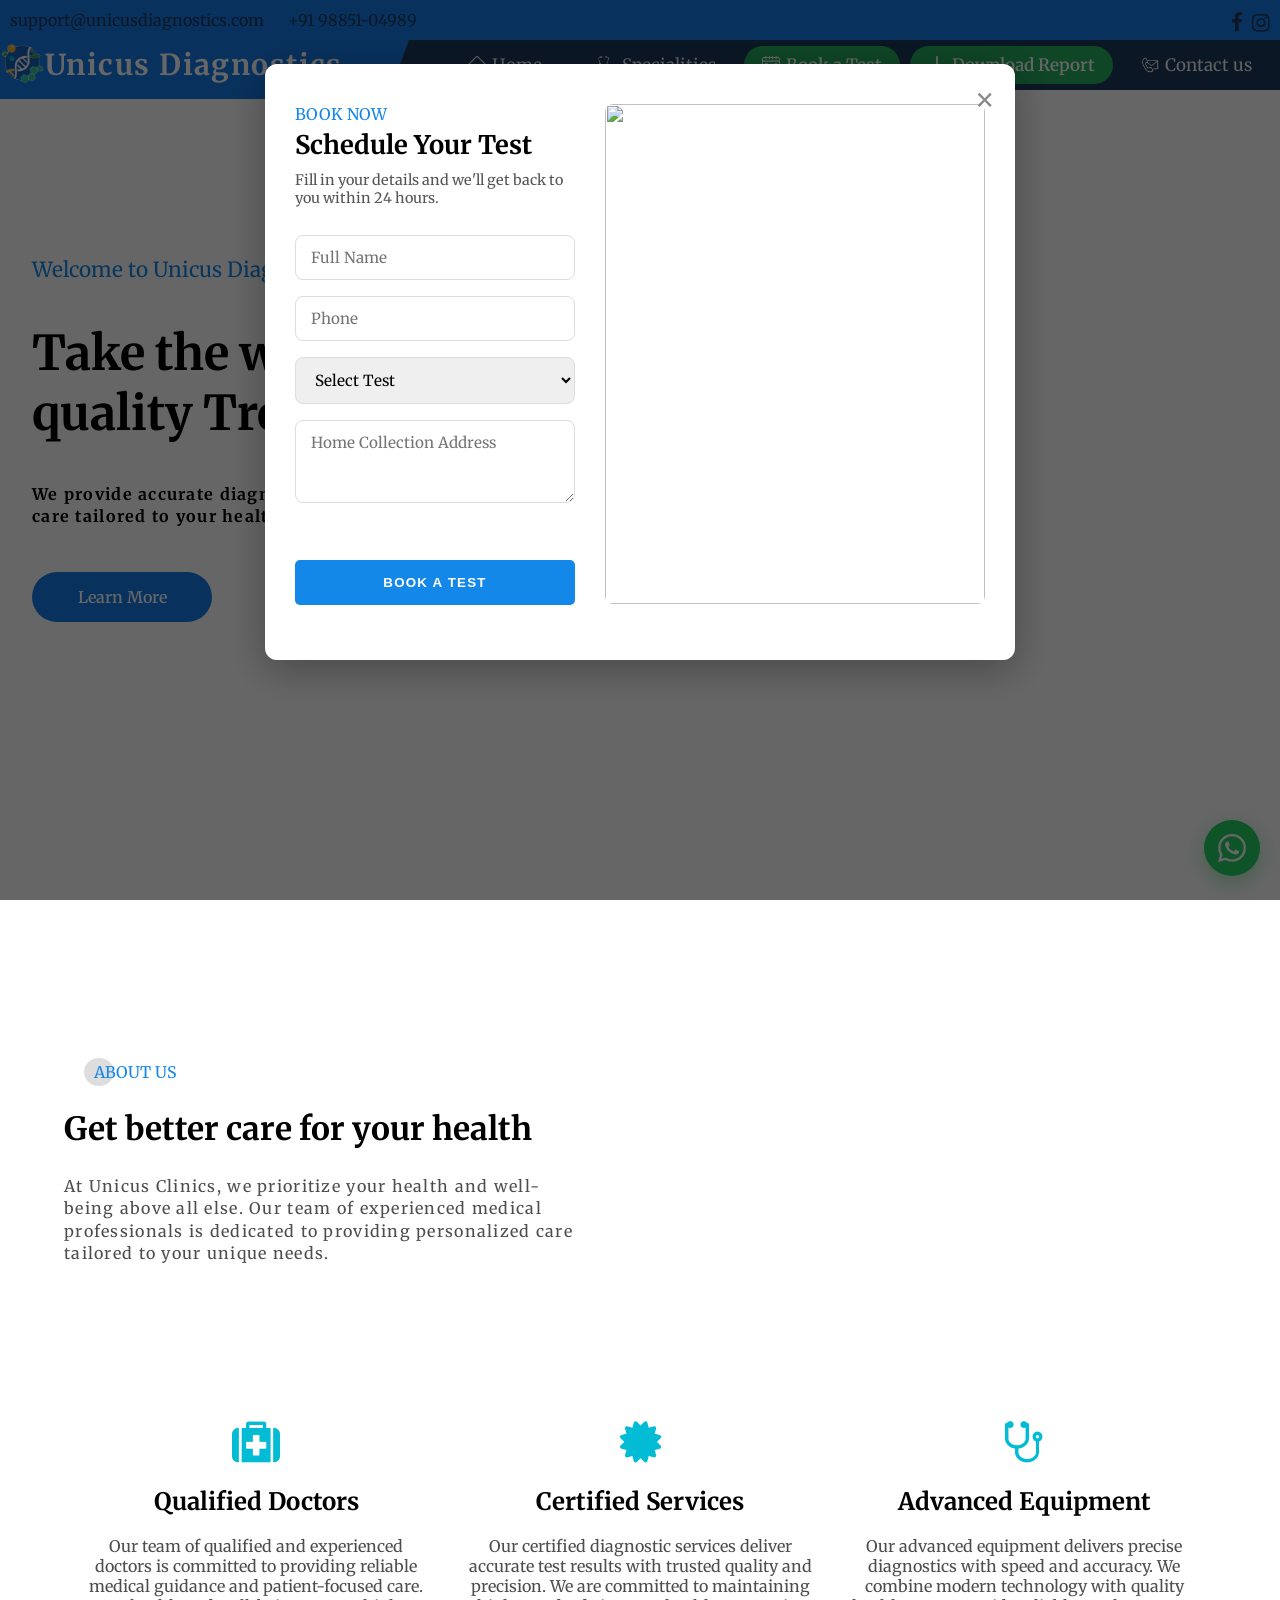
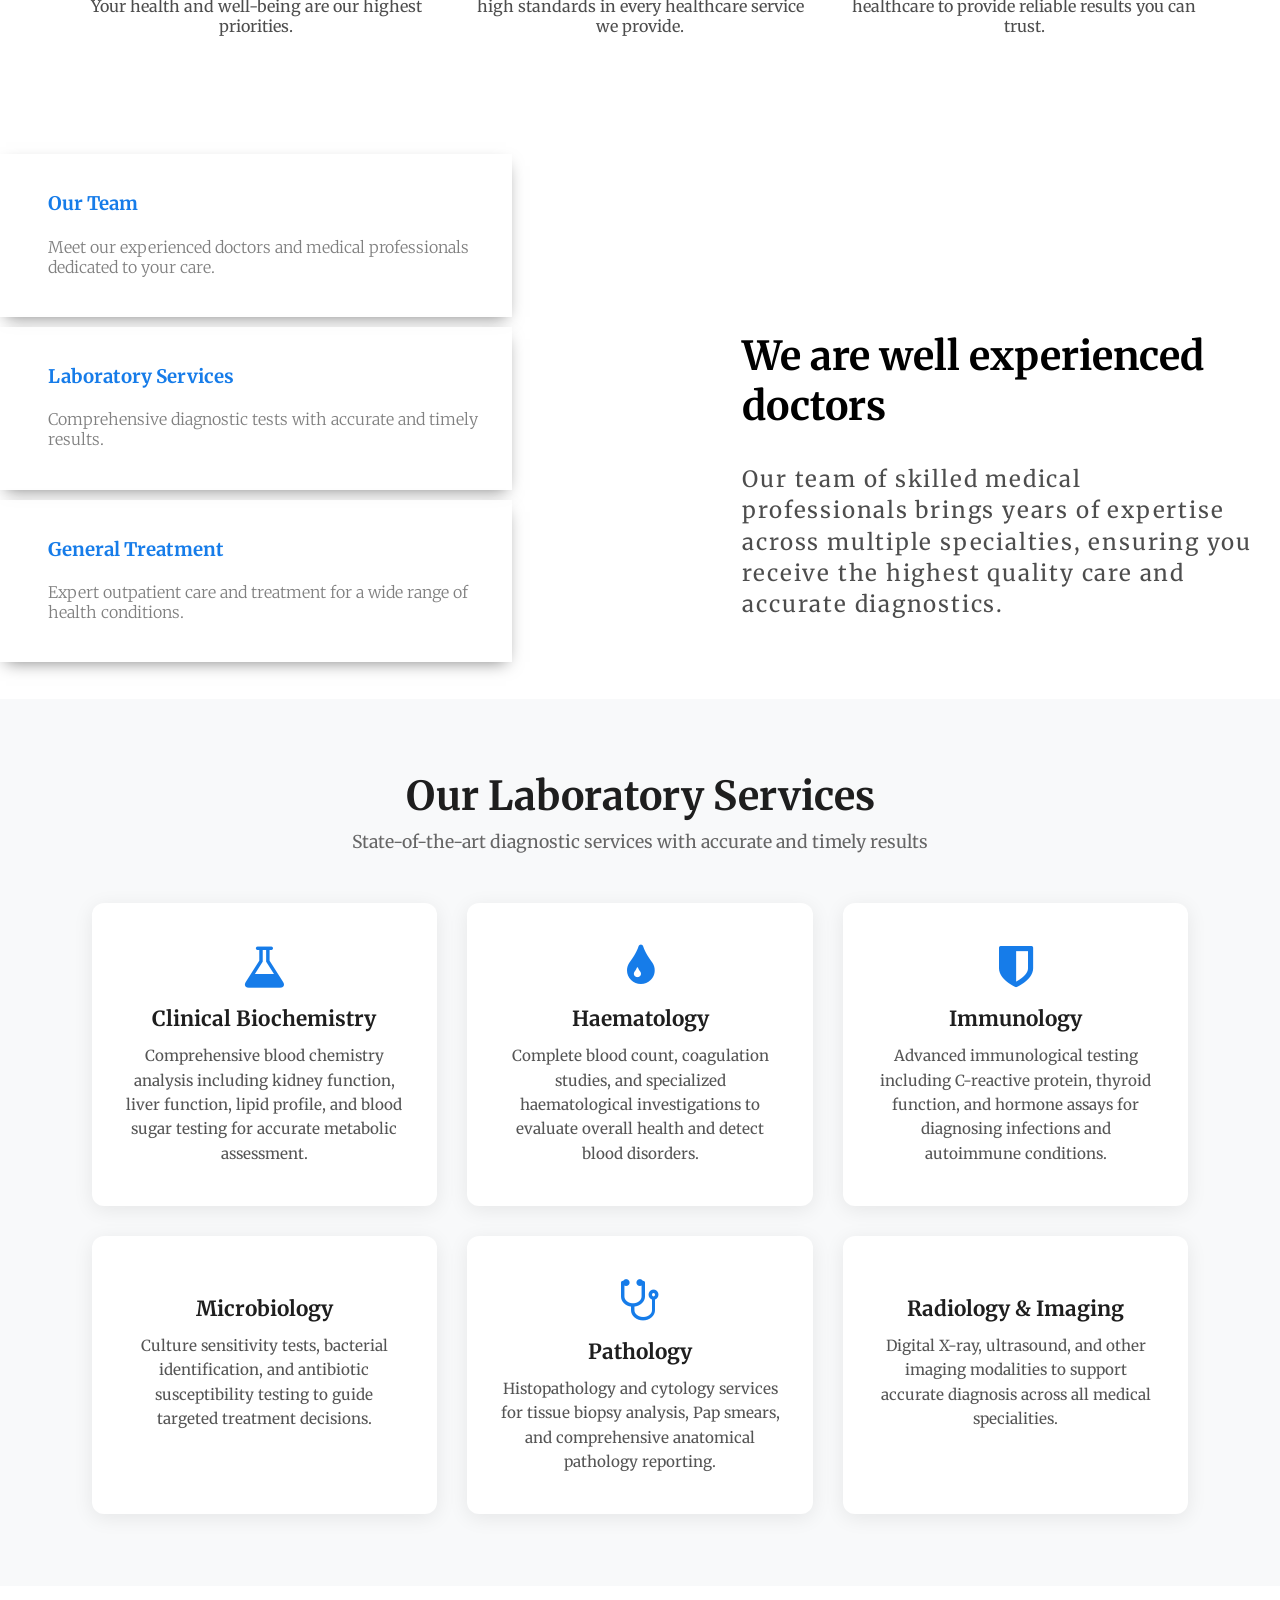
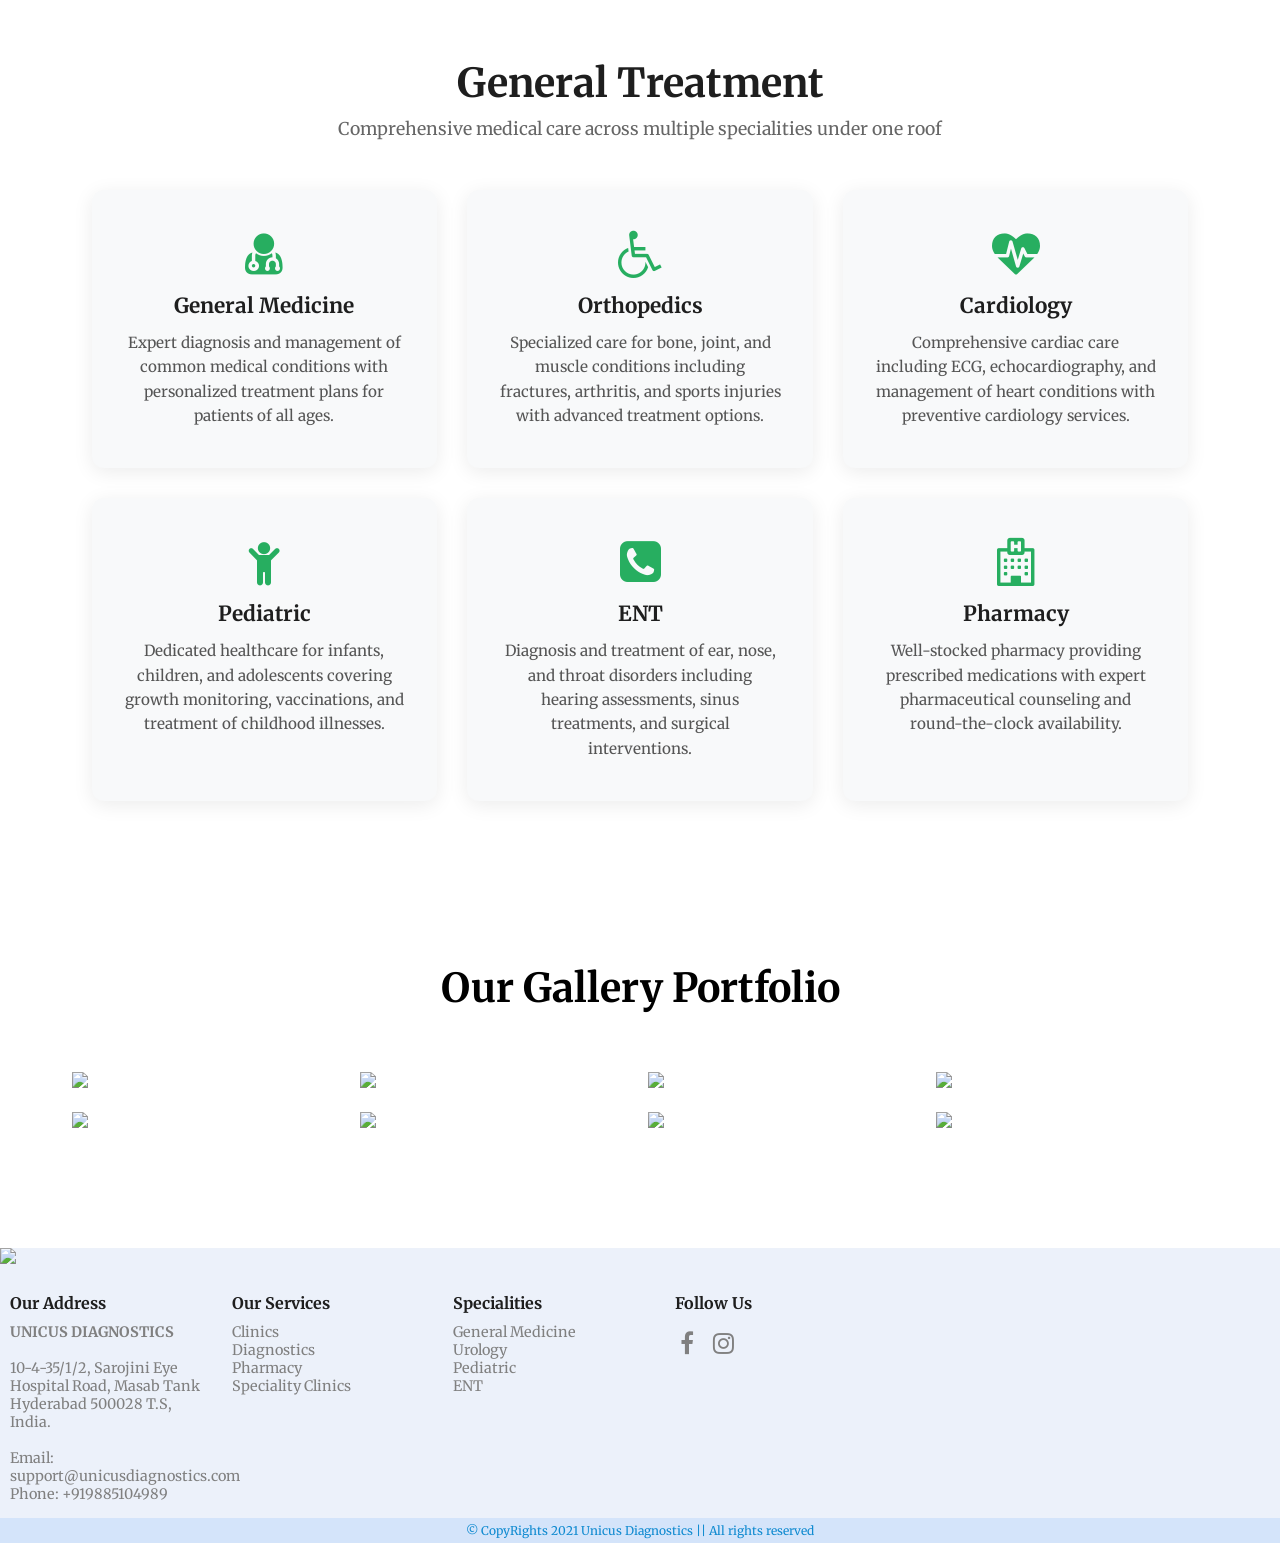
==== commit a58d4f77: "minor UI changes" ====
--- a/index.html
+++ b/index.html
@@ -40,24 +40,25 @@
 <a href="tel:">+91 98851-04989</a>
 </span>
 <span class="section-right">
+<a href="https://www.facebook.com/unicusdiagnostics" target="_blank" title="Facebook" style="margin-right:10px;"><i class="fa fa-facebook"></i></a>
 <a href="https://www.instagram.com/unicusdiagnostics/" target="_blank" title="Instagram"><i class="fa fa-instagram"></i></a>
 </span>
 </div>
-
 <div class="logo parallelogram">
 <span class="skew-fix">
+<a href="index.html" style="color:inherit;text-decoration:none;display:inline-flex;align-items:center;">
 <img src="Unicus Diagnostics Logo.png" alt="Unicus">
 <span class="logo-text">Unicus Diagnostics</span>
-</span>
-</div>
-
+</a>
+</span>
+</div>
+<a href="javascript:void(0);" class="mobile-menu-icon" onclick="myFunction()">&#9776;</a>
 <div class="topnav" id="myTopnav">
 <a href="index.html" class="active"><img src="images/home icon.png" class="nav-icon"> Home</a>
 <a href="specialities.html"><img src="images/specialities icon.png" class="nav-icon"> Specialities</a>
 <a href="appointments.html" class="highlight-link"><img src="images/booking icon.png" class="nav-icon"> Book a Test</a>
-<a href="reports.html" class="download-btn"><img src="images/download icon.png" class="nav-icon"> Download Report</a>
+<a href="downloaded%20reports/index.html" class="download-btn"><img src="images/download icon.png" class="nav-icon"> Download Report</a>
 <a href="contact.html"><img src="images/contact us icon.png" class="nav-icon"> Contact us</a>
-<a href="javascript:void(0);" style="font-size:15px;" class="icon" onclick="myFunction()">&#9776;</a>
 </div>
 </header>
 
@@ -126,41 +127,115 @@
 
 
 
-<!--SECTION3-->
+<!--LABORATORY SERVICES-->
 <section class="section3" id="specialities">
 <div class="cards">
-<a href="specialities.html#lab-services" style="display:block;color:inherit;text-decoration:none;">
+<a href="specialities.html#our-team" style="display:block;color:inherit;text-decoration:none;">
+<div class="card">
+<section>
+<h1>Our Team</h1>
+<h4>Meet our experienced doctors and medical professionals dedicated to your care.</h4>
+</section>
+</div>
+</a>
+<a href="#lab-services" style="display:block;color:inherit;text-decoration:none;">
 <div class="card">
 <section>
 <h1>Laboratory Services</h1>
-<h4>Comprehensive diagnostic tests with accurate and timely results</h4>
+<h4>Comprehensive diagnostic tests with accurate and timely results.</h4>
 </section>
 </div>
 </a>
-<a href="specialities.html#general-treatment" style="display:block;color:inherit;text-decoration:none;">
+<a href="#general-treatment" style="display:block;color:inherit;text-decoration:none;">
 <div class="card">
 <section>
 <h1>General Treatment</h1>
-<h4>Lorem ipsum dolor sit amet, consectetur adipiscing elit</h4>
-</section>
-</div>
-</a>
-<a href="specialities.html#general-treatment" style="display:block;color:inherit;text-decoration:none;">
-<div class="card">
-<section>
-<h1>Orthopedician</h1>
-<h4>Lorem ipsum dolor sit amet, consectetur adipiscing elit</h4>
+<h4>Expert outpatient care and treatment for a wide range of health conditions.</h4>
 </section>
 </div>
 </a>
 </div>
 <div class="content">
 <h1>We are well experienced doctors</h1>
-<p>Lorem ipsum dolor sit amet, consectetur adipiscing elit, sed do eiusmod tempor incididunt ut labore et dolore magna aliqua. </p>
-</div>
-</section>
-
-
+<p>Our team of skilled medical professionals brings years of expertise across multiple specialties, ensuring you receive the highest quality care and accurate diagnostics.</p>
+</div>
+</section>
+
+<!--LABORATORY SERVICES-->
+<section id="lab-services" class="lab-services">
+<h1 class="section-title">Our Laboratory Services</h1>
+<p class="section-subtitle">State-of-the-art diagnostic services with accurate and timely results</p>
+<div class="lab-cards">
+<div class="lab-card">
+<i class="fa fa-flask"></i>
+<h3>Clinical Biochemistry</h3>
+<p>Comprehensive blood chemistry analysis including kidney function, liver function, lipid profile, and blood sugar testing for accurate metabolic assessment.</p>
+</div>
+<div class="lab-card">
+<i class="fa fa-tint"></i>
+<h3>Haematology</h3>
+<p>Complete blood count, coagulation studies, and specialized haematological investigations to evaluate overall health and detect blood disorders.</p>
+</div>
+<div class="lab-card">
+<i class="fa fa-shield"></i>
+<h3>Immunology</h3>
+<p>Advanced immunological testing including C-reactive protein, thyroid function, and hormone assays for diagnosing infections and autoimmune conditions.</p>
+</div>
+<div class="lab-card">
+<i class="fa fa-microscope"></i>
+<h3>Microbiology</h3>
+<p>Culture sensitivity tests, bacterial identification, and antibiotic susceptibility testing to guide targeted treatment decisions.</p>
+</div>
+<div class="lab-card">
+<i class="fa fa-stethoscope"></i>
+<h3>Pathology</h3>
+<p>Histopathology and cytology services for tissue biopsy analysis, Pap smears, and comprehensive anatomical pathology reporting.</p>
+</div>
+<div class="lab-card">
+<i class="fa fa-x-ray"></i>
+<h3>Radiology & Imaging</h3>
+<p>Digital X-ray, ultrasound, and other imaging modalities to support accurate diagnosis across all medical specialities.</p>
+</div>
+</div>
+</section>
+
+<!--GENERAL TREATMENT-->
+<section id="general-treatment" class="treatment-services">
+<h1 class="section-title">General Treatment</h1>
+<p class="section-subtitle">Comprehensive medical care across multiple specialities under one roof</p>
+<div class="lab-cards">
+<div class="treat-card">
+<i class="fa fa-user-md"></i>
+<h3>General Medicine</h3>
+<p>Expert diagnosis and management of common medical conditions with personalized treatment plans for patients of all ages.</p>
+</div>
+<div class="treat-card">
+<i class="fa fa-wheelchair"></i>
+<h3>Orthopedics</h3>
+<p>Specialized care for bone, joint, and muscle conditions including fractures, arthritis, and sports injuries with advanced treatment options.</p>
+</div>
+<div class="treat-card">
+<i class="fa fa-heartbeat"></i>
+<h3>Cardiology</h3>
+<p>Comprehensive cardiac care including ECG, echocardiography, and management of heart conditions with preventive cardiology services.</p>
+</div>
+<div class="treat-card">
+<i class="fa fa-child"></i>
+<h3>Pediatric</h3>
+<p>Dedicated healthcare for infants, children, and adolescents covering growth monitoring, vaccinations, and treatment of childhood illnesses.</p>
+</div>
+<div class="treat-card">
+<i class="fa fa-phone-square"></i>
+<h3>ENT</h3>
+<p>Diagnosis and treatment of ear, nose, and throat disorders including hearing assessments, sinus treatments, and surgical interventions.</p>
+</div>
+<div class="treat-card">
+<i class="fa fa-hospital-o"></i>
+<h3>Pharmacy</h3>
+<p>Well-stocked pharmacy providing prescribed medications with expert pharmaceutical counseling and round-the-clock availability.</p>
+</div>
+</div>
+</section>
 
 <!--SECTION4-->
 <section class="section4">
@@ -195,8 +270,8 @@
 </div>
 
 <div id="myModal" class="modal">
+<div class="modal-content">
 <span class="close cursor" onclick="closeModal()">&times;</span>
-<div class="modal-content">
 
 <div class="mySlides">
 <div class="numbertext">1 / 7</div>
@@ -249,6 +324,8 @@
 <div id="bookingModal" class="booking-modal">
 <div class="booking-modal-content">
 <span class="booking-close" onclick="closeBookingModal()">&times;</span>
+<div class="booking-layout">
+<div class="booking-right">
 <em>BOOK NOW</em>
 <h1>Schedule Your Test</h1>
 <p>Fill in your details and we'll get back to you within 24 hours.</p>
@@ -267,6 +344,11 @@
 </form>
 <div id="bookingModalResult" style="display:none;margin-top:20px;padding:15px;background:#e8f5e9;border-radius:8px;color:#2e7d32;"></div>
 </div>
+<div class="booking-left">
+<img src="images/doctor image.png" class="booking-doctor-img">
+</div>
+</div>
+</div>
 </div>
 
 <!--FOOTER-->
@@ -286,6 +368,7 @@
 </div>
 <div class="column">
 <a class="footer_title">Follow Us</a>
+<span class="footer-brand-inline"><strong>UNICUS DIAGNOSTICS</strong></span>
 <a href="https://www.facebook.com/unicusdiagnostics" target="_blank" title="Facebook" style="font-size:24px;margin-right:10px;"><i class="fa fa-facebook"></i></a>
 <a href="https://www.instagram.com/unicusdiagnostics/" target="_blank" title="Instagram" style="font-size:24px;"><i class="fa fa-instagram"></i></a>
 </div>
@@ -294,6 +377,56 @@
 © CopyRights 2021 Unicus Diagnostics || All rights reserved
 </div>
 </footer>
+
+<!--FLOATING WHATSAPP BUTTON (phone only)-->
+<a class="whatsapp-float" href="https://wa.me/919885104989" target="_blank" rel="noopener" title="Chat on WhatsApp">
+<svg viewBox="0 0 24 24" xmlns="http://www.w3.org/2000/svg"><path d="M17.472 14.382c-.297-.149-1.758-.867-2.03-.967-.273-.099-.471-.148-.67.15-.197.297-.767.966-.94 1.164-.173.199-.347.223-.644.075-.297-.15-1.255-.463-2.39-1.475-.883-.788-1.48-1.761-1.653-2.059-.173-.297-.018-.458.13-.606.134-.133.298-.347.446-.52.149-.174.198-.298.298-.497.099-.198.05-.371-.025-.52-.075-.149-.669-1.612-.916-2.207-.242-.579-.487-.5-.669-.51-.173-.008-.371-.01-.57-.01-.198 0-.52.074-.792.372-.272.297-1.04 1.016-1.04 2.479 0 1.462 1.065 2.875 1.213 3.074.149.198 2.096 3.2 5.077 4.487.709.306 1.262.489 1.694.625.712.227 1.36.195 1.871.118.571-.085 1.758-.719 2.006-1.413.248-.694.248-1.289.173-1.413-.074-.124-.272-.198-.57-.347m-5.421 7.403h-.004a9.87 9.87 0 01-5.031-1.378l-.361-.214-3.741.982.998-3.648-.235-.374a9.86 9.86 0 01-1.51-5.26c.001-5.45 4.436-9.884 9.888-9.884 2.64 0 5.122 1.03 6.988 2.898a9.825 9.825 0 012.893 6.994c-.003 5.45-4.437 9.884-9.885 9.884m8.413-18.297A11.815 11.815 0 0012.05 0C5.495 0 .16 5.335.157 11.892c0 2.096.547 4.142 1.588 5.945L.057 24l6.305-1.654a11.882 11.882 0 005.683 1.448h.005c6.554 0 11.89-5.335 11.893-11.893a11.821 11.821 0 00-3.48-8.413z"/></svg>
+</a>
+
+<!--MOBILE BOTTOM NAV (only visible on phones ≤ 480px)-->
+<!--Fixed glass-effect tab bar with 3 navigation buttons + sliding pill-->
+<nav class="mobile-bottom-nav" id="mobileBottomNav">
+<div class="bottom-nav-inner">
+<div class="nav-items">
+
+<!--The white pill that slides behind the active button-->
+<div class="mobile-active-pill" id="mobileActivePill"></div>
+
+<!--HOME button (active on this page)-->
+<button class="mobile-nav-btn active" data-href="index.html">
+<span class="btn-content">
+<svg width="20" height="20" viewBox="0 0 24 24" fill="none" stroke="currentColor" stroke-width="2" stroke-linecap="round" stroke-linejoin="round"><path d="M3 9l9-7 9 7v11a2 2 0 0 1-2 2H5a2 2 0 0 1-2-2z"/><polyline points="9 22 9 12 15 12 15 22"/></svg>
+<span>Home</span>
+</span>
+</button>
+
+<!--BOOK A TEST button-->
+<button class="mobile-nav-btn" data-href="appointments.html">
+<span class="btn-content">
+<svg width="20" height="20" viewBox="0 0 24 24" fill="none" stroke="currentColor" stroke-width="2" stroke-linecap="round" stroke-linejoin="round"><rect x="3" y="4" width="18" height="18" rx="2" ry="2"/><line x1="16" y1="2" x2="16" y2="6"/><line x1="8" y1="2" x2="8" y2="6"/><line x1="3" y1="10" x2="21" y2="10"/></svg>
+<span>Book a Test</span>
+</span>
+</button>
+
+<!--REPORTS button-->
+<button class="mobile-nav-btn" data-href="downloaded%20reports/index.html">
+<span class="btn-content">
+<svg width="20" height="20" viewBox="0 0 24 24" fill="none" stroke="currentColor" stroke-width="2" stroke-linecap="round" stroke-linejoin="round"><path d="M21 15v4a2 2 0 0 1-2 2H5a2 2 0 0 1-2-2v-4"/><polyline points="7 10 12 15 17 10"/><line x1="12" y1="15" x2="12" y2="3"/></svg>
+<span>Reports</span>
+</span>
+</button>
+
+<!--CONTACT button-->
+<button class="mobile-nav-btn" data-href="contact.html">
+<span class="btn-content">
+<svg width="20" height="20" viewBox="0 0 24 24" fill="none" stroke="currentColor" stroke-width="2" stroke-linecap="round" stroke-linejoin="round"><path d="M22 16.92v3a2 2 0 0 1-2.18 2 19.79 19.79 0 0 1-8.63-3.07 19.5 19.5 0 0 1-6-6 19.79 19.79 0 0 1-3.07-8.67A2 2 0 0 1 4.11 2h3a2 2 0 0 1 2 1.72 12.84 12.84 0 0 0 .7 2.81 2 2 0 0 1-.45 2.11L8.09 9.91a16 16 0 0 0 6 6l1.27-1.27a2 2 0 0 1 2.11-.45 12.84 12.84 0 0 0 2.81.7A2 2 0 0 1 22 16.92z"/></svg>
+<span>Contact</span>
+</span>
+</button>
+
+</div>
+</div>
+</nav>
 
 <!--JAVASCRIPT-->
 <script src="script.js"></script>
--- a/style.css
+++ b/style.css
@@ -289,33 +289,34 @@
 }
 
 .highlight-link {
-background:#27ae60;
-color: #fff !important;
-border-radius: 4px;
-font-weight: 600;
-padding: 14px 20px !important;
+	background:#27ae60;
+	color: #fff !important;
+	border-radius: 25px;
+	font-weight: 600;
+	padding: 8px 18px !important;
 }
 
 .highlight-link:hover {
-background:#219a52 !important;
-color: #fff !important;
+	background:#219a52 !important;
+	color: #fff !important;
 }
 
 .download-btn {
-background: #27ae60;
-color: #fff !important;
-border-radius: 4px;
-font-weight: 600;
-padding: 14px 20px !important;
-margin-left:10px;
+	background: #27ae60;
+	color: #fff !important;
+	border-radius: 25px;
+	font-weight: 600;
+	padding: 8px 18px !important;
+	margin-left:10px;
 }
 
 .download-btn:hover {
-background: #219a52 !important;
-color: #fff !important;
-}
-
-.topnav .icon {
+	background: #219a52 !important;
+	color: #fff !important;
+}
+
+.topnav .icon,
+.mobile-menu-icon {
 display: none;
 outline:none !important;
 }
@@ -652,7 +653,7 @@
 }
 
 .section3 .cards .card section{
-padding:1rem;
+padding:1.2rem 1rem 1.2rem 3rem;
 }
 
 .section3 .cards .card section h4{
@@ -744,12 +745,18 @@
 
 /* The Close Button */
 .section4 .close {
-color: white;
-position: absolute;
-top: 10px;
-right: 25px;
-font-size: 35px;
+color: #fff;
+position: fixed;
+top: 15px;
+right: 30px;
+font-size: 40px;
 font-weight: bold;
+z-index: 9999;
+cursor: pointer;
+line-height: 1;
+}
+.section4 .close:hover {
+color: #ccc;
 }
 
 .close:hover,
@@ -944,7 +951,12 @@
 width:100%;
 padding:10vh 0;
 display:flex;
+flex-wrap:wrap;
 justify-content:center;
+}
+.doctor-profile-header{
+width:100%;
+text-align:center;
 }
 
 .doctor-cards{
@@ -1335,6 +1347,9 @@
 margin:5px;
 display:inline-block
 }
+.footer-brand-inline{
+display:none;
+}
 
 footer .column:nth-child(1) a:nth-child(3),footer .column:nth-child(1) a:nth-child(4),footer .column:nth-child(1) a:nth-child(5){
 display:inline-block;
@@ -1411,14 +1426,33 @@
 overflow:auto;
 }
 .booking-modal-content{
-background:#fff;
+	background:#fff;
 margin:5% auto;
-padding:40px 30px;
+padding:40px 30px 10px;
 border-radius:12px;
 width:90%;
-max-width:480px;
+max-width:750px;
 position:relative;
 box-shadow:0 10px 40px rgba(0,0,0,0.3);
+}
+.booking-layout{
+display:flex;
+gap:30px;
+align-items:flex-start;
+}
+.booking-left{
+flex-shrink:0;
+}
+.booking-right{
+flex:1;
+min-width:0;
+}
+.booking-doctor-img{
+display:block;
+width:380px;
+height:500px;
+object-fit:cover;
+border-radius:8px;
 }
 .booking-close{
 position:absolute;
@@ -1433,7 +1467,7 @@
 color:#000;
 }
 .booking-modal-content em{
-font-size:1em;
+	font-size:1em;
 }
 .booking-modal-content h1{
 margin:5px 0 10px;
@@ -1457,7 +1491,632 @@
 box-sizing:border-box;
 }
 .booking-modal-content input:focus,.booking-modal-content select:focus,.booking-modal-content textarea:focus{
-border-color:#167ce9;
-}
-}
-
+	border-color:#167ce9;
+}
+
+
+/*=========================================
+  MOBILE BOTTOM NAVIGATION BAR
+  =========================================
+  Only shows on small phone screens (≤480px).
+  Replaces the desktop topnav hamburger menu
+  with a fixed glass-effect tab bar at the
+  bottom of the screen.
+=========================================*/
+
+/* Hidden by default on desktop/tablet - only shown at ≤480px */
+.mobile-bottom-nav {
+  display: none;
+}
+
+
+/*=========================================
+  FLOATING WHATSAPP BUTTON (all screen sizes)
+  Fixed green bubble in the bottom-right
+  corner. On phones it shifts up above the
+  bottom nav bar.
+=========================================*/
+.whatsapp-float {
+  position: fixed;
+  bottom: 24px;
+  right: 20px;
+  z-index: 9500;
+  width: 56px;
+  height: 56px;
+  background: #25d366;
+  border-radius: 50%;
+  display: flex;
+  align-items: center;
+  justify-content: center;
+  box-shadow: 0 6px 20px rgba(37, 211, 102, 0.4);
+  transition: transform 0.2s ease, box-shadow 0.2s ease;
+  cursor: pointer;
+  text-decoration: none;
+  color: #fff;
+}
+.whatsapp-float:hover {
+  transform: scale(1.08);
+  box-shadow: 0 8px 25px rgba(37, 211, 102, 0.5);
+}
+.whatsapp-float:active {
+  transform: scale(0.92);
+  box-shadow: 0 3px 10px rgba(37, 211, 102, 0.3);
+}
+.whatsapp-float svg {
+  width: 28px;
+  height: 28px;
+  fill: #fff;
+}
+
+
+@media (max-width: 480px) {
+
+  /*
+    Hide the desktop hamburger navigation.
+    The banner/logo above it still shows.
+  */
+  .topnav {
+    display: flex;
+    flex-direction: column;
+    position: fixed;
+    top: 0;
+    right: -52%;
+    width: 50%;
+    max-width: 360px;
+    height: 100vh;
+    background: #1E3A5F;
+    padding-top: 90px;
+    box-shadow: -2px 0 12px rgba(0,0,0,0.2);
+    transition: right 0.3s ease;
+    z-index: 999;
+  }
+  .topnav.responsive {
+    right: 0;
+    position: fixed;
+    height: 100vh;
+    overflow-y: auto;
+    align-items: stretch;
+  }
+  .topnav a {
+    display: flex;
+    align-items: center;
+    text-align: left;
+    padding: 12px 20px;
+    background: none;
+    margin: 3px 12px;
+    border-radius: 8px;
+    color: #fff;
+    font-size: 15px;
+    gap: 12px;
+    white-space: nowrap;
+  }
+  .topnav .nav-icon {
+    width: 20px;
+    height: 20px;
+    margin-right: 0;
+    flex-shrink: 0;
+    filter: brightness(0) invert(1);
+  }
+  .topnav .active {
+    color: #fff;
+    background: rgba(255,255,255,0.1);
+  }
+  .topnav .highlight-link .nav-icon,
+  .topnav .download-btn .nav-icon {
+    filter: brightness(0) invert(60%) sepia(55%) saturate(450%) hue-rotate(80deg);
+  }
+  .topnav .highlight-link,
+  .topnav .download-btn {
+    margin-left: 12px;
+    margin-right: 12px;
+    background: none;
+    padding: 12px 20px !important;
+    color: #fff !important;
+  }
+  .topnav .highlight-link:hover .nav-icon,
+  .topnav .download-btn:hover .nav-icon {
+    filter: brightness(0) invert(60%) sepia(55%) saturate(450%) hue-rotate(80deg);
+  }
+  .nav-overlay {
+    display: none !important;
+  }
+
+  .mobile-menu-icon {
+    display: block;
+    position: fixed;
+    top: 48px;
+    right: 16px;
+    font-size: 26px;
+    color: #fff;
+    cursor: pointer;
+    text-decoration: none;
+    z-index: 1000;
+    line-height: 1;
+  }
+
+  /*
+    Push page content up so it isn't hidden
+    behind the fixed bottom bar.
+  */
+  body {
+    padding-bottom: 75px;
+  }
+
+  /*
+    MAIN BOTTOM NAV CONTAINER
+    --------------------------
+    Fixed to the bottom edge of the screen.
+    Uses a frosted-glass effect with heavy
+    blur and layered shadows for depth.
+  */
+  .mobile-bottom-nav {
+    /* Show on phone screens (override the default display:none) */
+    display: block;
+    /* Take full width at the very bottom */
+    position: fixed;
+    bottom: 0;
+    left: 0;
+    right: 0;
+    z-index: 9000;            /* below splash/modal (9999) */
+
+    /* Inner padding - extra bottom for iPhone home indicator */
+    padding: 6px;
+    padding-bottom: calc(6px + env(safe-area-inset-bottom, 0px));
+
+    /*
+      The "glass": a translucent white layer
+      with a very strong blur behind it.
+    */
+    background: rgba(255, 255, 255, 0.18);
+    backdrop-filter: blur(50px) saturate(200%);
+    -webkit-backdrop-filter: blur(50px) saturate(200%);
+
+    /* Round only the top corners - sits flush with screen bottom */
+    border-radius: 24px 24px 0 0;
+
+    /*
+      Three shadow layers create the 3-D glass illusion:
+      1. Outer drop-shadow lifts the bar off the page
+      2. Inset white highlights simulate edge reflections
+      3. A hairline border defines the surface edge
+    */
+    box-shadow:
+      0 -4px 30px -10px rgba(0, 0, 0, 0.1),
+      inset 0 1px 1px -1px rgba(255, 255, 255, 0.8),
+      inset 0 -1px 2px -1px rgba(255, 255, 255, 0.4),
+      inset 0 0 0 1px rgba(255, 255, 255, 0.4);
+  }
+
+  /*
+    WET REFLECTION HIGHLIGHT
+    -------------------------
+    A curved white gradient across the top of
+    the bar that mimics the light-bending look
+    of a droplet of water on a smooth surface
+    (classic Apple "Aqua" aesthetic).
+  */
+  .mobile-bottom-nav::before {
+    content: '';
+    position: absolute;
+    top: 2px;
+    left: 12px;
+    right: 12px;
+    height: 40%;
+    border-radius: 20px 20px 4px 4px;
+    background: linear-gradient(180deg,
+      rgba(255, 255, 255, 0.6) 0%,
+      rgba(255, 255, 255, 0) 100%
+    );
+    pointer-events: none;  /* clicks pass through to buttons */
+    z-index: 6;
+  }
+
+  /*
+    INNER WRAPPER
+    Ensures the pill and buttons sit inside
+    the padded area of the nav.
+  */
+  .bottom-nav-inner {
+    position: relative;
+  }
+
+  /*
+    FLEX CONTAINER FOR ALL NAV ITEMS
+    The pill and the three buttons live here.
+  */
+  .nav-items {
+    position: relative;
+    display: flex;
+    align-items: center;
+    gap: 2px;
+  }
+
+  /*
+    SLIDING ACTIVE PILL
+    --------------------
+    An absolutely-positioned rounded rectangle
+    that moves behind whichever button is active.
+    Uses translateX() for GPU-accelerated motion.
+  */
+  .mobile-active-pill {
+    position: absolute;
+    top: 2px;
+    bottom: 2px;
+    left: 0;
+    height: 42px;
+    background: rgba(255, 255, 255, 0.7);
+    border-radius: 99px;
+
+    /*
+      Pill shadow: soft outer lift + inner gleam
+      to match the glass look of the parent nav.
+    */
+    box-shadow:
+      0 4px 12px rgba(0, 0, 0, 0.08),
+      0 1px 2px rgba(0, 0, 0, 0.05),
+      inset 0 1px 1px rgba(255, 255, 255, 0.8);
+
+    /*
+      Apple-style spring animation curve:
+      starts fast, overshoots slightly, then
+      settles into place (0.34 / 1.2 / 0.64 / 1).
+    */
+    transition:
+      transform 0.5s cubic-bezier(0.34, 1.2, 0.64, 1),
+      width 0.5s cubic-bezier(0.34, 1.2, 0.64, 1);
+    z-index: 1;
+  }
+
+  /*
+    NAV BUTTONS
+    Each one fills equal width (flex:1) and
+    sits above the pill (z-index:2) so clicks
+    register on the button, not the pill.
+  */
+  .mobile-nav-btn {
+    /* Equal-width layout */
+    position: relative;
+    flex: 1;
+    display: flex;
+    align-items: center;
+    justify-content: center;
+
+    /* Button reset */
+    background: transparent;
+    border: none;
+    padding: 8px 4px;
+    height: 46px;
+    border-radius: 99px;
+
+    /* System font matches iOS appearance */
+    font-family: -apple-system, BlinkMacSystemFont,
+                 "SF Pro Display", "Segoe UI", Roboto, sans-serif;
+    font-size: 10px;
+    font-weight: 600;
+    letter-spacing: 0.02em;
+    color: rgba(0, 0, 0, 0.5);
+    cursor: pointer;
+    -webkit-tap-highlight-color: transparent;
+    outline: none;
+
+    /* Above the pill */
+    z-index: 2;
+    transition: color 0.3s ease;
+  }
+
+  /*
+    BUTTON CONTENT
+    Stacks the SVG icon above the text label
+    using flex-direction: column.
+  */
+  .mobile-nav-btn .btn-content {
+    display: flex;
+    flex-direction: column;
+    align-items: center;
+    gap: 2px;
+    pointer-events: none;   /* click targets the button, not the text */
+    transition: transform 0.2s cubic-bezier(0.32, 0.72, 0, 1);
+  }
+
+  /* Subtle "press" feedback when tapped */
+  .mobile-nav-btn:active .btn-content {
+    transform: scale(0.88);
+  }
+
+  /* Active button gets darker text/icon */
+  .mobile-nav-btn.active {
+    color: rgba(0, 0, 0, 0.95);
+  }
+
+
+  /*=========================================
+    BOOKING LIGHTBOX - PHONE OVERRIDES
+    Makes the modal full-width, stacks the
+    layout vertically, and shrinks the
+    doctor image so it fits small screens.
+  =========================================*/
+
+  /* Modal content fills the screen width */
+  .booking-modal-content {
+    width: 94%;
+    max-width: 94%;
+    padding: 20px 16px 0;
+    margin: 15% auto;
+    border-radius: 16px;
+  }
+
+  /* Stack image above form instead of side-by-side */
+  .booking-layout {
+    flex-direction: column;
+    gap: 16px;
+  }
+
+  /* Move the doctor image to the top, make it compact */
+  .booking-left {
+    order: -1;
+    width: 100%;
+  }
+  .booking-doctor-img {
+    width: 100%;
+    height: auto;
+    max-height: 160px;
+    object-fit: cover;
+    border-radius: 8px;
+  }
+
+  /* Reduce title size */
+  .booking-modal-content h1 {
+    font-size: 1.3em;
+  }
+
+  /* Compact form fields */
+  .booking-modal-content input,
+  .booking-modal-content select,
+  .booking-modal-content textarea {
+    padding: 10px 12px;
+    font-size: 0.9em;
+    margin: 6px 0;
+  }
+
+  /* Move close button closer */
+  .booking-close {
+    top: 8px;
+    right: 12px;
+    font-size: 1.6em;
+  }
+
+
+  /* Phone: push WhatsApp above the bottom nav */
+  .whatsapp-float {
+    bottom: 90px;
+  }
+
+
+  /*=========================================
+    ABOUT US - PHONE OVERRIDES
+    Reduces vertical spacing and shrinks
+    text so it fits comfortably on a small
+    screen.
+  =========================================*/
+  .about-section {
+    padding: 5vh 0;
+  }
+  .about-content {
+    width: 94%;
+    padding: 0 3%;
+  }
+  .about-content {
+    text-align: left;
+  }
+  .about-content h1 {
+    font-size: 1.3em;
+  }
+  .about-content p {
+    letter-spacing: 0.04em;
+    font-size: 0.93em;
+  }
+  .doctor-card {
+    text-align: left;
+  }
+
+
+  /*=========================================
+    SERVICE CARDS (Qualified Doctors etc.)
+    - PHONE OVERRIDES
+    Full-width cards, smaller margins and
+    icons, tighter text spacing.
+  =========================================*/
+  .section2 {
+    margin: 3vh auto;
+  }
+  .section2 .cards {
+    width: 96%;
+  }
+  .section2 .cards .card {
+    width: 100%;
+    margin: 12px auto;
+    max-width: 100%;
+  }
+  .section2 .cards .card {
+    text-align: left;
+  }
+  .section2 .cards .card .fa {
+    font-size: 2.2em;
+  }
+  .section2 .cards .card h1 {
+    font-size: 1.3em;
+    margin: 8px 0;
+    text-align: left;
+  }
+  .section2 .cards .card p {
+    font-size: 0.93em;
+    letter-spacing: 0.04em;
+    text-align: left;
+  }
+
+
+  /*=========================================
+    HEADER & BANNER - PHONE OVERRIDES
+    Keeps the header prominent and pins the
+    Instagram icon to the top-right corner.
+  =========================================*/
+
+  /* Fill the whole header area so no white
+     gaps show through between elements */
+  header {
+    background: #167ce9;
+  }
+
+  /* Banner is the positioning parent for the
+     Instagram icon (position: relative needed
+     for the absolute-positioned child). */
+  .banner {
+    position: relative;
+    padding: 14px 0;
+    text-align: left;
+  }
+  .banner a {
+    margin: 0 6px;
+  }
+  /* Instagram icon fixed to the top-right
+     of the banner bar */
+  .banner .section-right {
+    position: absolute;
+    top: 50%;
+    right: 10px;
+    transform: translateY(-50%);
+    width: auto;
+    float: none;
+    line-height: 1;
+  }
+  .banner .section-right a {
+    font-size: 1.3em;
+    margin-left: 0;
+    display: inline-block;
+  }
+
+  /* Logo - no longer absolutely positioned;
+     flows naturally in the page so it doesn't
+     overflow the screen width. */
+  .logo {
+    position: relative;
+    left: auto;
+    top: auto;
+    width: auto;
+    padding: 10px 16px;
+    border-radius: 0 5px 5px 0;
+  }
+  .logo img {
+    height: 44px;
+  }
+  .logo-text {
+    font-size: 1.5em;
+  }
+  /* Remove the skew on phones so the logo
+     sits flush against the left edge */
+  .parallelogram {
+    transform: none;
+  }
+  .skew-fix {
+    transform: none;
+  }
+
+
+  /*=========================================
+    SECTION 3 - PHONE OVERRIDES
+    Stack content on top, cards below.
+  =========================================*/
+  .section3 {
+    display: flex;
+    flex-direction: column;
+  }
+  .section3 .cards {
+    width: 100%;
+    order: 2;
+  }
+  .section3 .cards .card {
+    width: 90%;
+    margin: 10px auto;
+  }
+  .section3 .content {
+    position: relative;
+    top: auto;
+    right: auto;
+    width: 90%;
+    margin: 0 auto 20px;
+    text-align: left;
+    order: 1;
+  }
+  .section3 .content h1 {
+    font-size: 1.8em;
+    text-align: left;
+  }
+  .section3 .content p {
+    font-size: 1.1em;
+    text-align: left;
+  }
+
+
+  /*=========================================
+    CONTACT PAGE - PHONE OVERRIDES
+    Prevent content from overflowing the card.
+  =========================================*/
+  .contact-card {
+    width: 92%;
+    padding: 1.5rem 1.2rem;
+  }
+  .contact-item {
+    padding: 14px;
+    gap: 12px;
+    word-break: break-word;
+    overflow-wrap: break-word;
+  }
+  .contact-item .fa {
+    font-size: 1.5em;
+    width: 36px;
+    flex-shrink: 0;
+  }
+  .contact-item p {
+    font-size: 0.88em;
+  }
+
+
+  /*=========================================
+    GALLERY LIGHTBOX - PHONE OVERRIDES
+    Minimize padding so image fills screen.
+  =========================================*/
+  .section4 .modal {
+    padding-top: 5px;
+  }
+  .section4 .close {
+    position: fixed;
+    top: 10px;
+    right: 14px;
+    font-size: 32px;
+  }
+  .section4 .modal-content {
+    width: 100%;
+    max-width: 100%;
+  }
+  .mySlides img {
+    height: 96dvh;
+  }
+
+  /*=========================================
+    FOOTER - PHONE OVERRIDES
+    Show UNICUS DIAGNOSTICS inline with social icons.
+  =========================================*/
+  footer .column:nth-child(1) a:nth-child(2) strong {
+    display: none;
+  }
+  .footer-brand-inline {
+    display: inline;
+    font-size: 0.9em;
+    color: gray;
+    margin-right: 10px;
+    vertical-align: middle;
+  }
+
+
+}
+
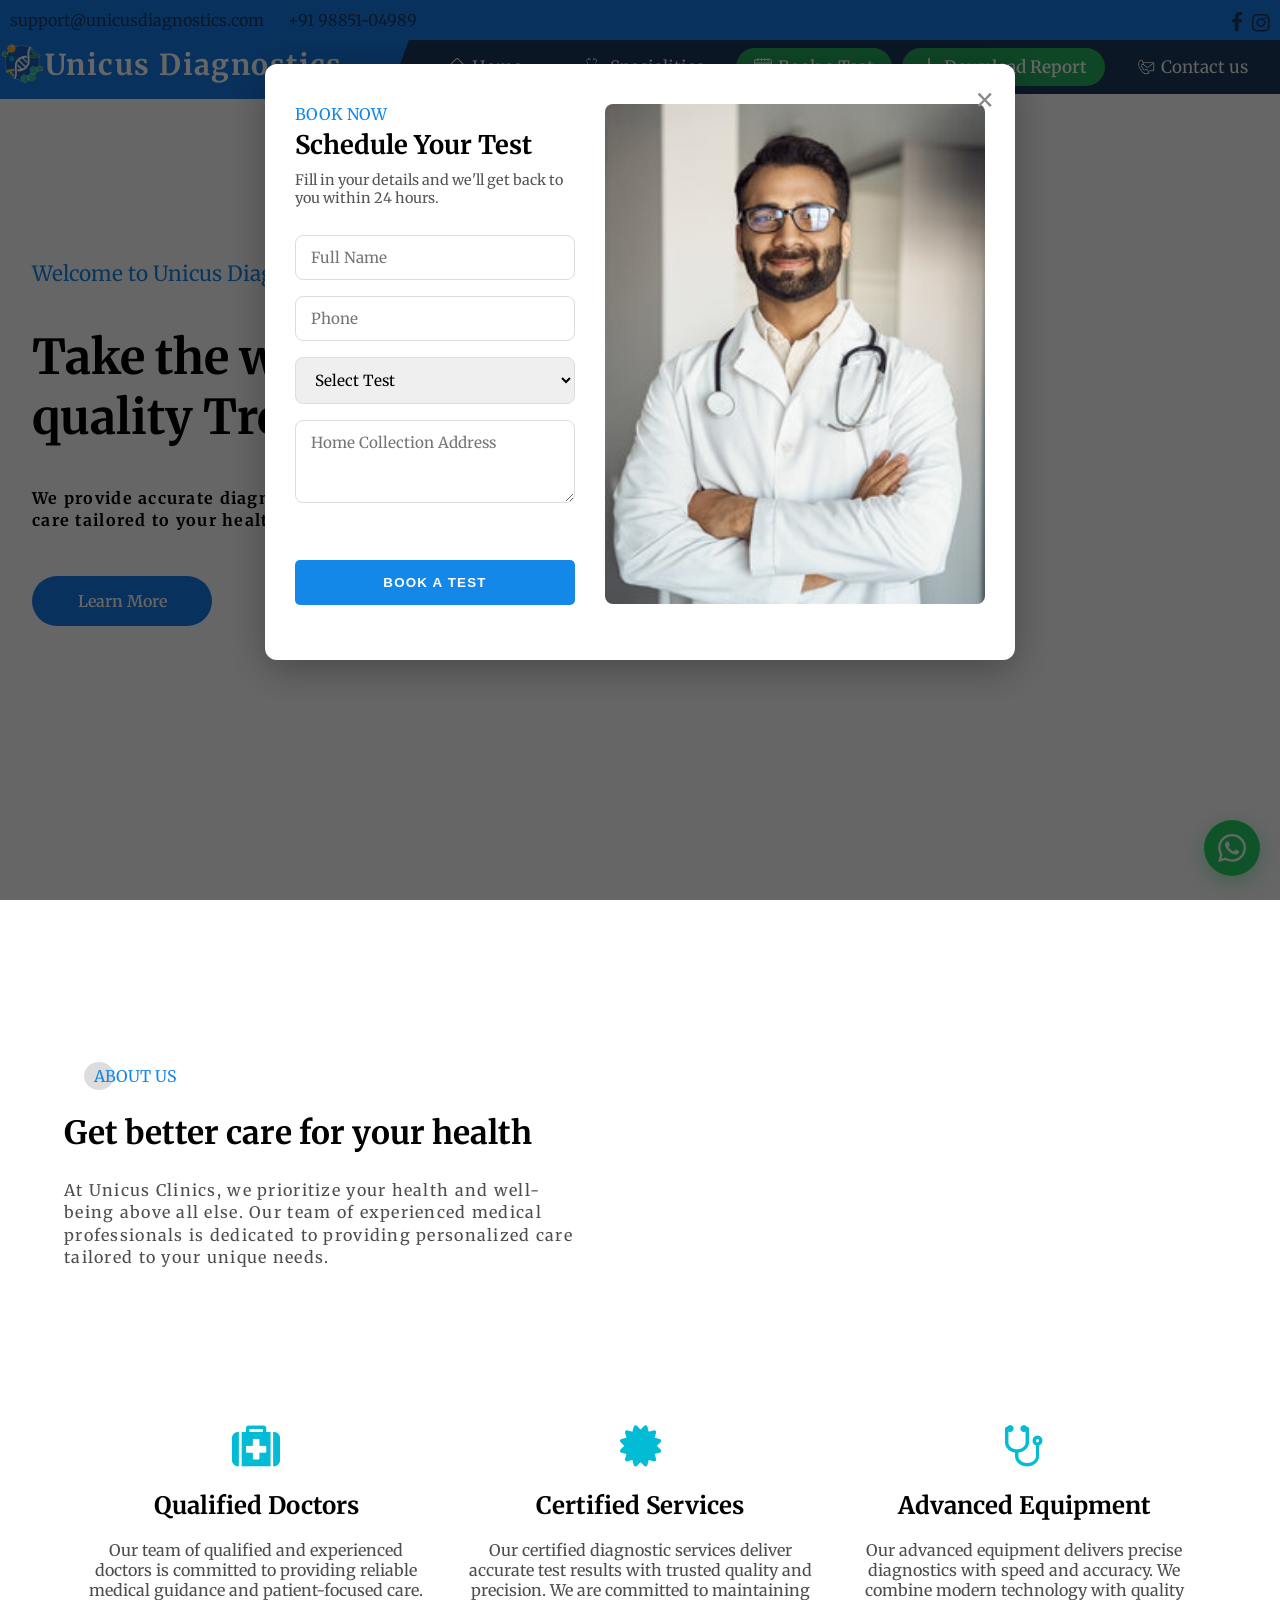
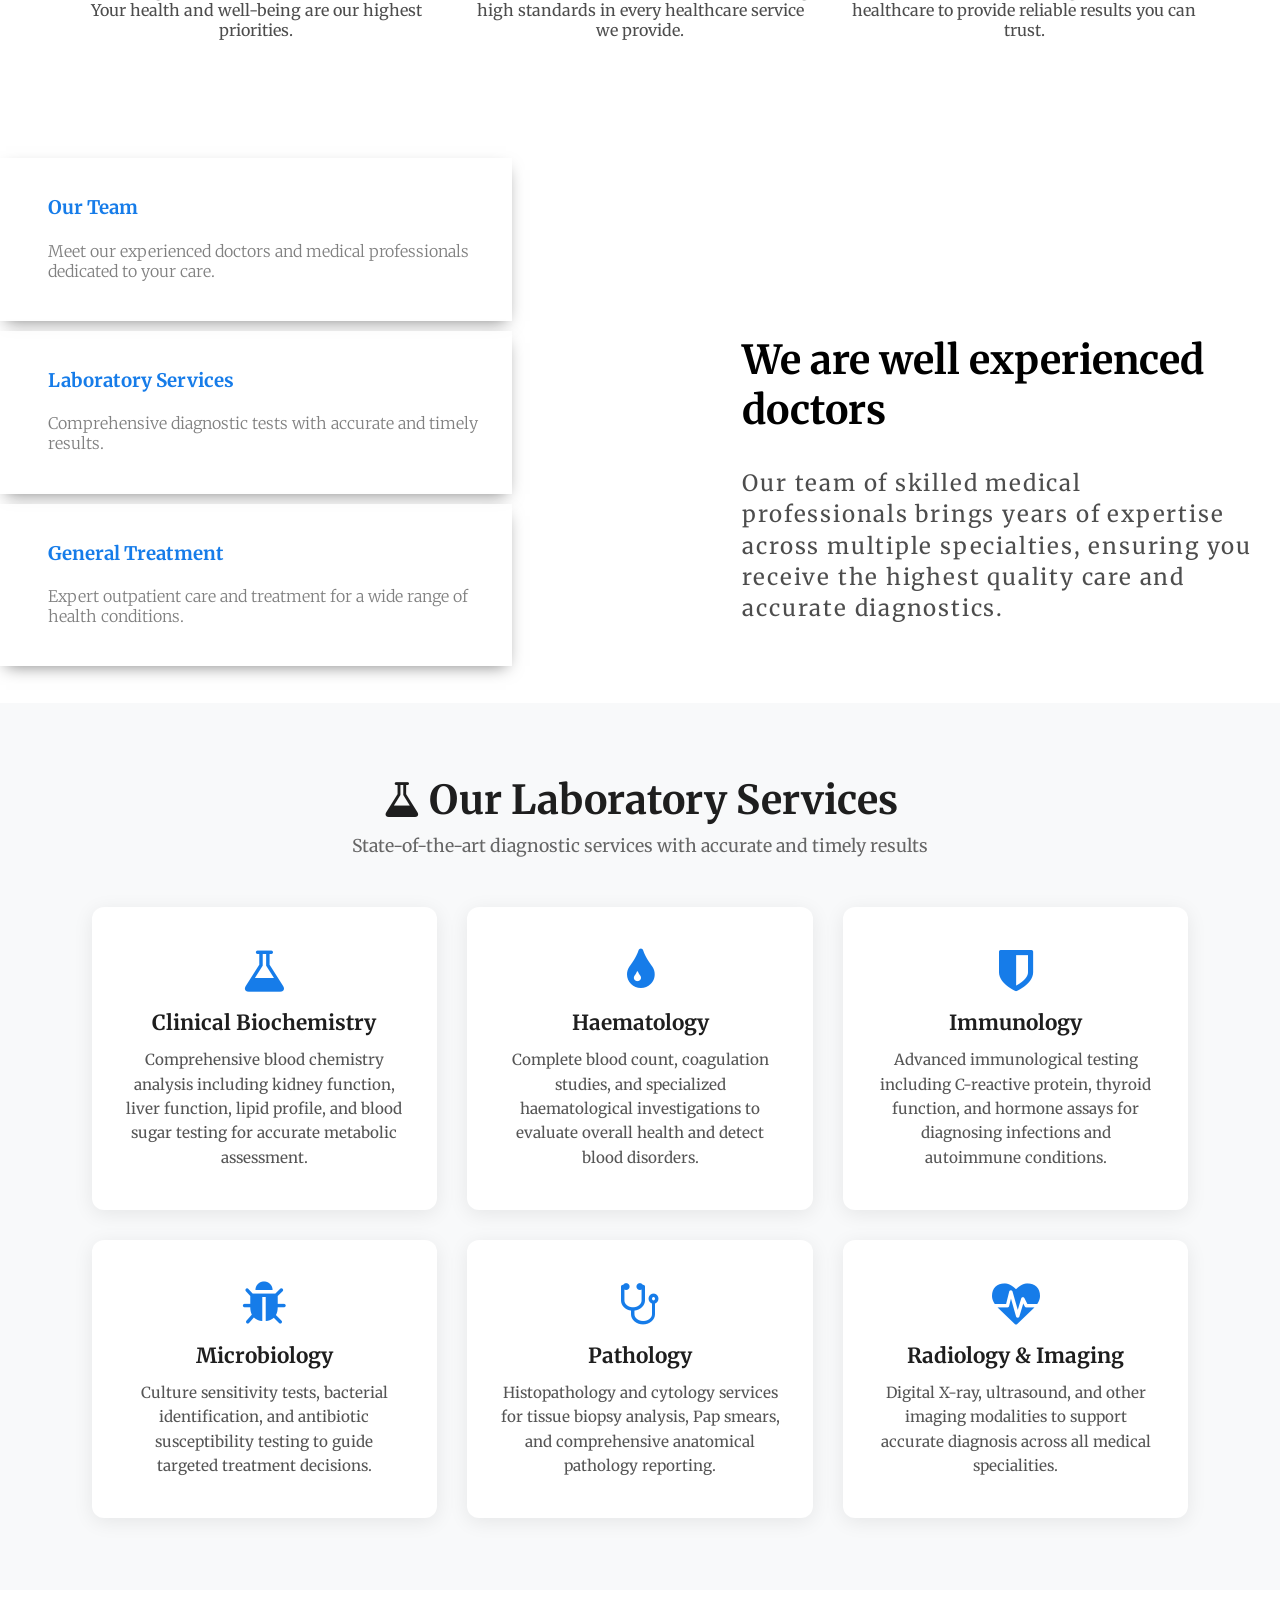
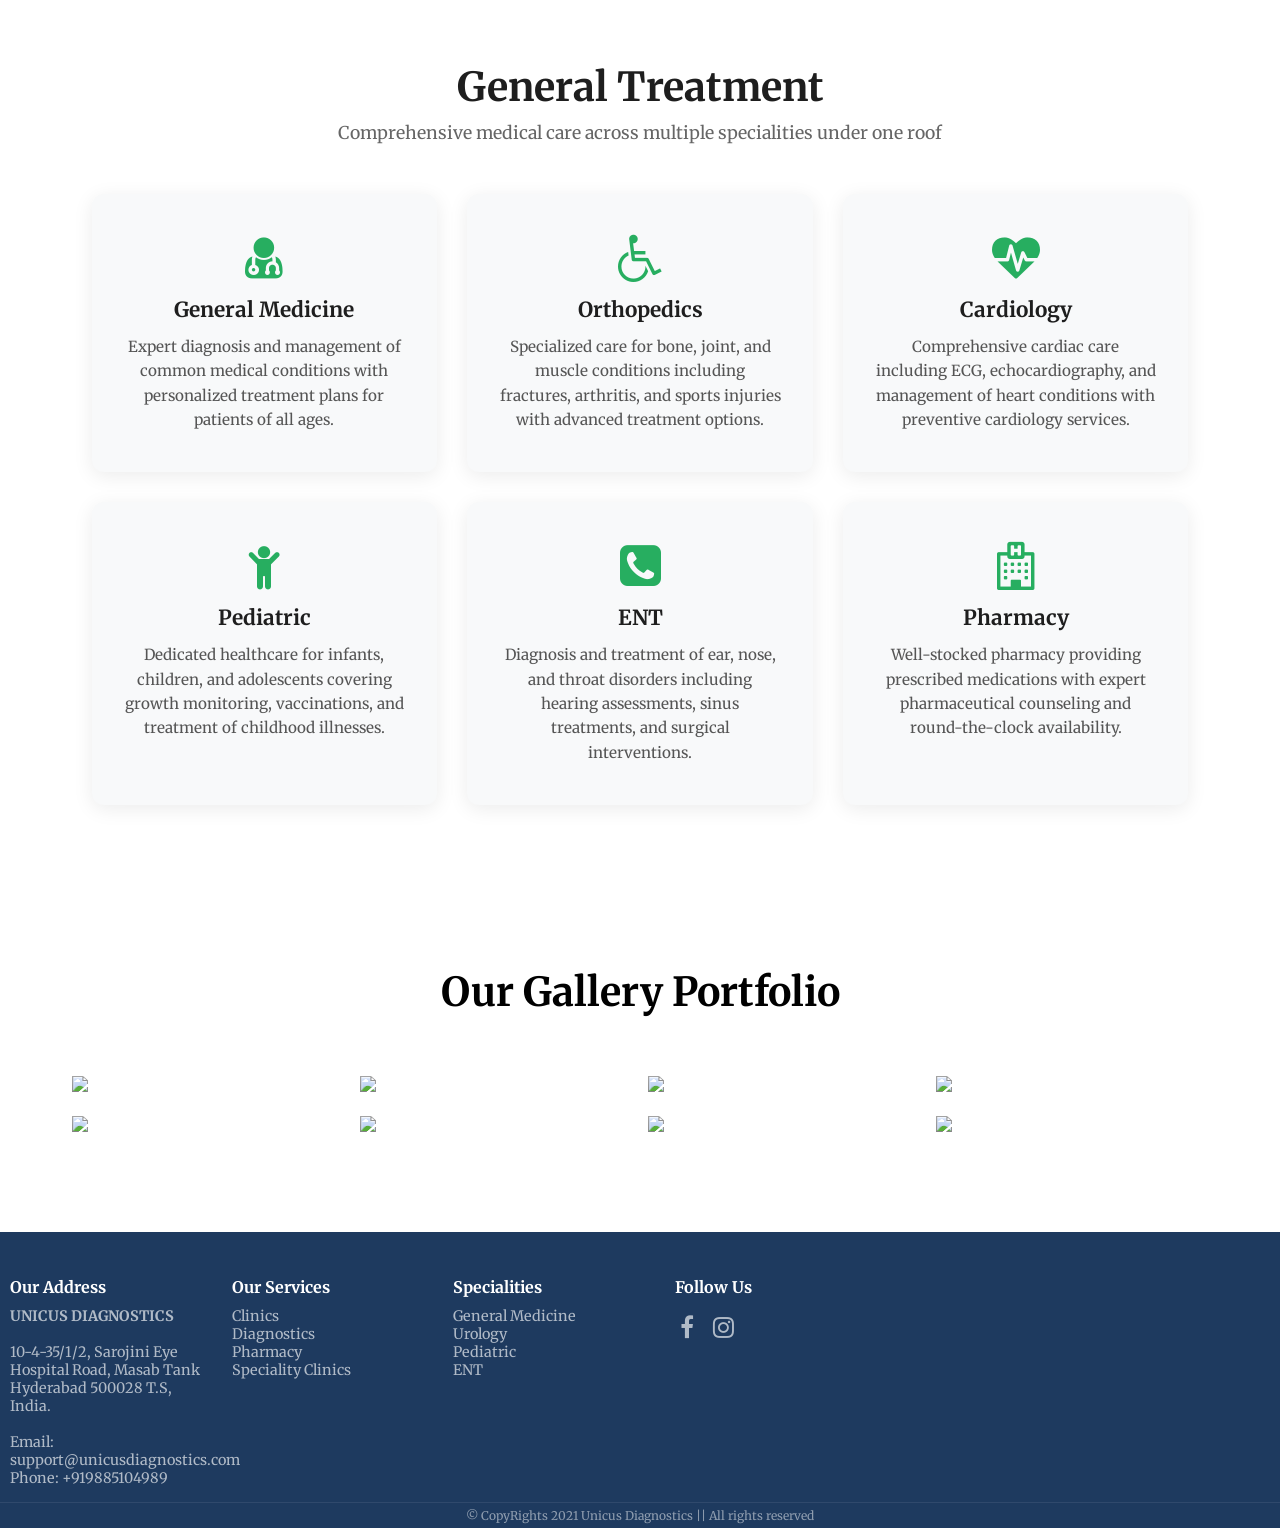
==== commit b1531d47: "UI changes" ====
--- a/index.html
+++ b/index.html
@@ -54,7 +54,7 @@
 </div>
 <a href="javascript:void(0);" class="mobile-menu-icon" onclick="myFunction()">&#9776;</a>
 <div class="topnav" id="myTopnav">
-<a href="index.html" class="active"><img src="images/home icon.png" class="nav-icon"> Home</a>
+<a href="index.html"><img src="images/home icon.png" class="nav-icon"> Home</a>
 <a href="specialities.html"><img src="images/specialities icon.png" class="nav-icon"> Specialities</a>
 <a href="appointments.html" class="highlight-link"><img src="images/booking icon.png" class="nav-icon"> Book a Test</a>
 <a href="downloaded%20reports/index.html" class="download-btn"><img src="images/download icon.png" class="nav-icon"> Download Report</a>
@@ -163,7 +163,7 @@
 
 <!--LABORATORY SERVICES-->
 <section id="lab-services" class="lab-services">
-<h1 class="section-title">Our Laboratory Services</h1>
+<h1 class="section-title"><i class="fa fa-flask"></i> Our Laboratory Services</h1>
 <p class="section-subtitle">State-of-the-art diagnostic services with accurate and timely results</p>
 <div class="lab-cards">
 <div class="lab-card">
@@ -182,8 +182,8 @@
 <p>Advanced immunological testing including C-reactive protein, thyroid function, and hormone assays for diagnosing infections and autoimmune conditions.</p>
 </div>
 <div class="lab-card">
-<i class="fa fa-microscope"></i>
-<h3>Microbiology</h3>
+    <i class="fa fa-bug"></i>
+    <h3>Microbiology</h3>
 <p>Culture sensitivity tests, bacterial identification, and antibiotic susceptibility testing to guide targeted treatment decisions.</p>
 </div>
 <div class="lab-card">
@@ -192,8 +192,8 @@
 <p>Histopathology and cytology services for tissue biopsy analysis, Pap smears, and comprehensive anatomical pathology reporting.</p>
 </div>
 <div class="lab-card">
-<i class="fa fa-x-ray"></i>
-<h3>Radiology & Imaging</h3>
+    <i class="fa fa-heartbeat"></i>
+    <h3>Radiology & Imaging</h3>
 <p>Digital X-ray, ultrasound, and other imaging modalities to support accurate diagnosis across all medical specialities.</p>
 </div>
 </div>
@@ -332,12 +332,8 @@
 <form id="bookingFormModal">
 <input type="text" name="fname" placeholder="Full Name" maxlength="60" required />
 <input type="tel" name="phone" placeholder="Phone" maxlength="15" required />
-<select name="test" required>
+<select name="test" id="testSelect" required>
 <option value="">Select Test</option>
-<option value="Creatinine Test">Creatinine Test</option>
-<option value="CBC Test">CBC Test</option>
-<option value="C Reactive Protein Test">C Reactive Protein Test</option>
-<option value="Blood Sugar">Blood Sugar</option>
 </select>
 <textarea name="address" placeholder="Home Collection Address" rows="3" required></textarea>
 <button type="submit" class="btn2" style="width:100%;">BOOK A TEST</button>
@@ -352,7 +348,6 @@
 </div>
 
 <!--FOOTER-->
-<img src="https://i.ibb.co/ZLHbWJz/footer.png" class="footer_image">
 <footer>
 <div class="column">
 <a class="footer_title">Our Address</a>
@@ -374,7 +369,7 @@
 </div>
 
 <div class="sub-footer">
-© CopyRights 2021 Unicus Diagnostics || All rights reserved
+&copy; CopyRights 2021 Unicus Diagnostics || All rights reserved
 </div>
 </footer>
 
@@ -393,7 +388,7 @@
 <div class="mobile-active-pill" id="mobileActivePill"></div>
 
 <!--HOME button (active on this page)-->
-<button class="mobile-nav-btn active" data-href="index.html">
+<button class="mobile-nav-btn" data-href="index.html">
 <span class="btn-content">
 <svg width="20" height="20" viewBox="0 0 24 24" fill="none" stroke="currentColor" stroke-width="2" stroke-linecap="round" stroke-linejoin="round"><path d="M3 9l9-7 9 7v11a2 2 0 0 1-2 2H5a2 2 0 0 1-2-2z"/><polyline points="9 22 9 12 15 12 15 22"/></svg>
 <span>Home</span>
@@ -431,6 +426,17 @@
 <!--JAVASCRIPT-->
 <script src="script.js"></script>
 <script>
+function escapeHtml(str) { return String(str).replace(/&/g,'&amp;').replace(/</g,'&lt;').replace(/>/g,'&gt;').replace(/"/g,'&quot;'); }
+function loadTestOptions() {
+  fetch('/api/tests').then(function(r) { return r.json(); }).then(function(tests) {
+    var sel = document.getElementById('testSelect');
+    sel.innerHTML = '<option value="">Select Test</option>';
+    tests.forEach(function(t) {
+      sel.innerHTML += '<option value="' + escapeHtml(t.name) + '">' + escapeHtml(t.name) + ' — ₹' + escapeHtml(String(t.price)) + '</option>';
+    });
+  });
+}
+loadTestOptions();
 function openBookingModal() {
 document.getElementById('bookingModal').style.display = 'block';
 document.body.style.overflow = 'hidden';
--- a/style.css
+++ b/style.css
@@ -267,12 +267,18 @@
 background-color: #1E3A5F;
 }
 
+@media (min-width: 821px) {
+.topnav a:first-child {
+margin-left: auto;
+}
+}
+
 .topnav a {
 display: inline-flex;
 align-items: center;
 color: #f2f2f2;
 text-align: center;
-padding: 14px 28px;
+padding: 16px 32px;
 text-decoration: none;
 font-size: 17px;
 }
@@ -285,7 +291,6 @@
 
 .active {
 color: #f1c40f;
-margin-left: auto;
 }
 
 .highlight-link {
@@ -1302,14 +1307,12 @@
 
 /*FOOTER*/
 .footer_image{
-width:100%;
-position:relative;
-top:20px;
+display:none;
 }
 
 footer{
 width:100%;
-background-color:#ecf1fa;
+background-color:#1E3A5F;
 padding-top:30px;
 font-family: 'Merriweather', serif;
 }
@@ -1319,11 +1322,11 @@
 display:inline-block;
 vertical-align:top;
 padding:10px;
-background:#ecf1fa;
+background:#1E3A5F;
 }
 
 footer .column .footer_title{
-color:#1E1E1E;
+color:#ffffff;
 font-size:1em;
 font-weight:700;
 cursor:default;
@@ -1332,7 +1335,7 @@
 footer .column a{
 text-decoration:none;
 display:block;
-color:gray;
+color:rgba(255,255,255,0.65);
 font-size:0.9em;
 padding:5px 0;
 font-weight:400;
@@ -1340,7 +1343,7 @@
 }
 
 footer .column:not(:first-child) a:hover{
-color:#000;
+color:#ffffff;
 }
 
 footer .column:nth-child(4) a:not(:first-child){
@@ -1355,7 +1358,7 @@
 display:inline-block;
 margin:10px;
 font-size:1.3em;
-background:#fff;
+background:rgba(255,255,255,0.12);
 width:35px;
 height:35px;
 text-align:Center;
@@ -1364,24 +1367,25 @@
 }
 
 footer .column:nth-child(1) .fa-facebook{
-color:#3B5998;
+color:#ffffff;
 }
 
 footer .column:nth-child(1) .fa-instagram{
-color:#d62977;
+color:#ffffff;
 }
 
 footer .column:nth-child(1) .fa-twitter{
-color:#3399ff;
+color:#ffffff;
 }
 
 .sub-footer{
-background:#d4e4fa;
+background:#1E3A5F;
 width:100%;
 padding:5px 0;
 text-align:center;
-color:#0f8ad0;
+color:rgba(255,255,255,0.5);
 font-size:12px;
+border-top:1px solid rgba(255,255,255,0.08);
 }
 
 @media (max-width:1100px){
@@ -1452,6 +1456,7 @@
 width:380px;
 height:500px;
 object-fit:cover;
+object-position:center top;
 border-radius:8px;
 }
 .booking-close{
@@ -1493,6 +1498,8 @@
 .booking-modal-content input:focus,.booking-modal-content select:focus,.booking-modal-content textarea:focus{
 	border-color:#167ce9;
 }
+
+
 
 
 /*=========================================
@@ -1840,7 +1847,7 @@
   .booking-modal-content {
     width: 94%;
     max-width: 94%;
-    padding: 20px 16px 0;
+    padding: 35px 16px 0;
     margin: 15% auto;
     border-radius: 16px;
   }
@@ -1858,9 +1865,9 @@
   }
   .booking-doctor-img {
     width: 100%;
-    height: auto;
-    max-height: 160px;
+    height: 250px;
     object-fit: cover;
+    object-position: center top;
     border-radius: 8px;
   }
 
@@ -2112,7 +2119,7 @@
   .footer-brand-inline {
     display: inline;
     font-size: 0.9em;
-    color: gray;
+    color: rgba(255,255,255,0.65);
     margin-right: 10px;
     vertical-align: middle;
   }
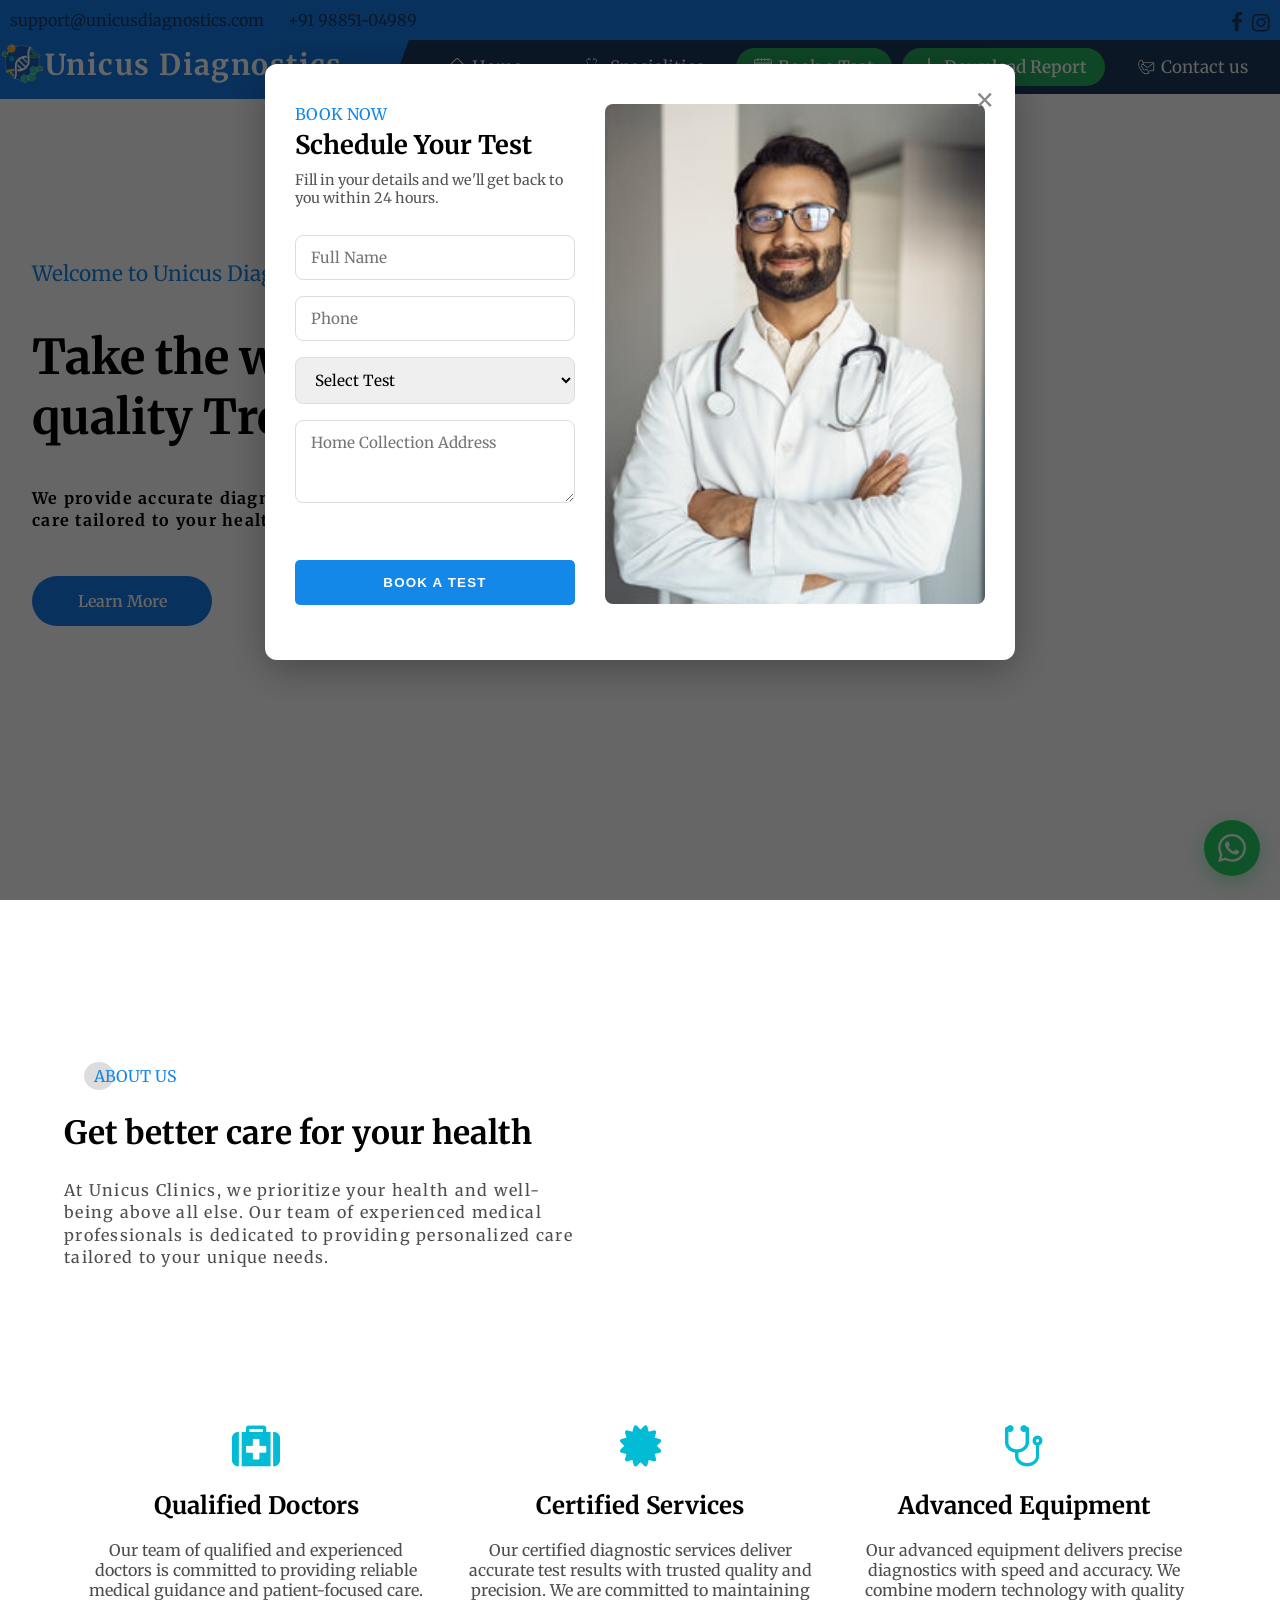
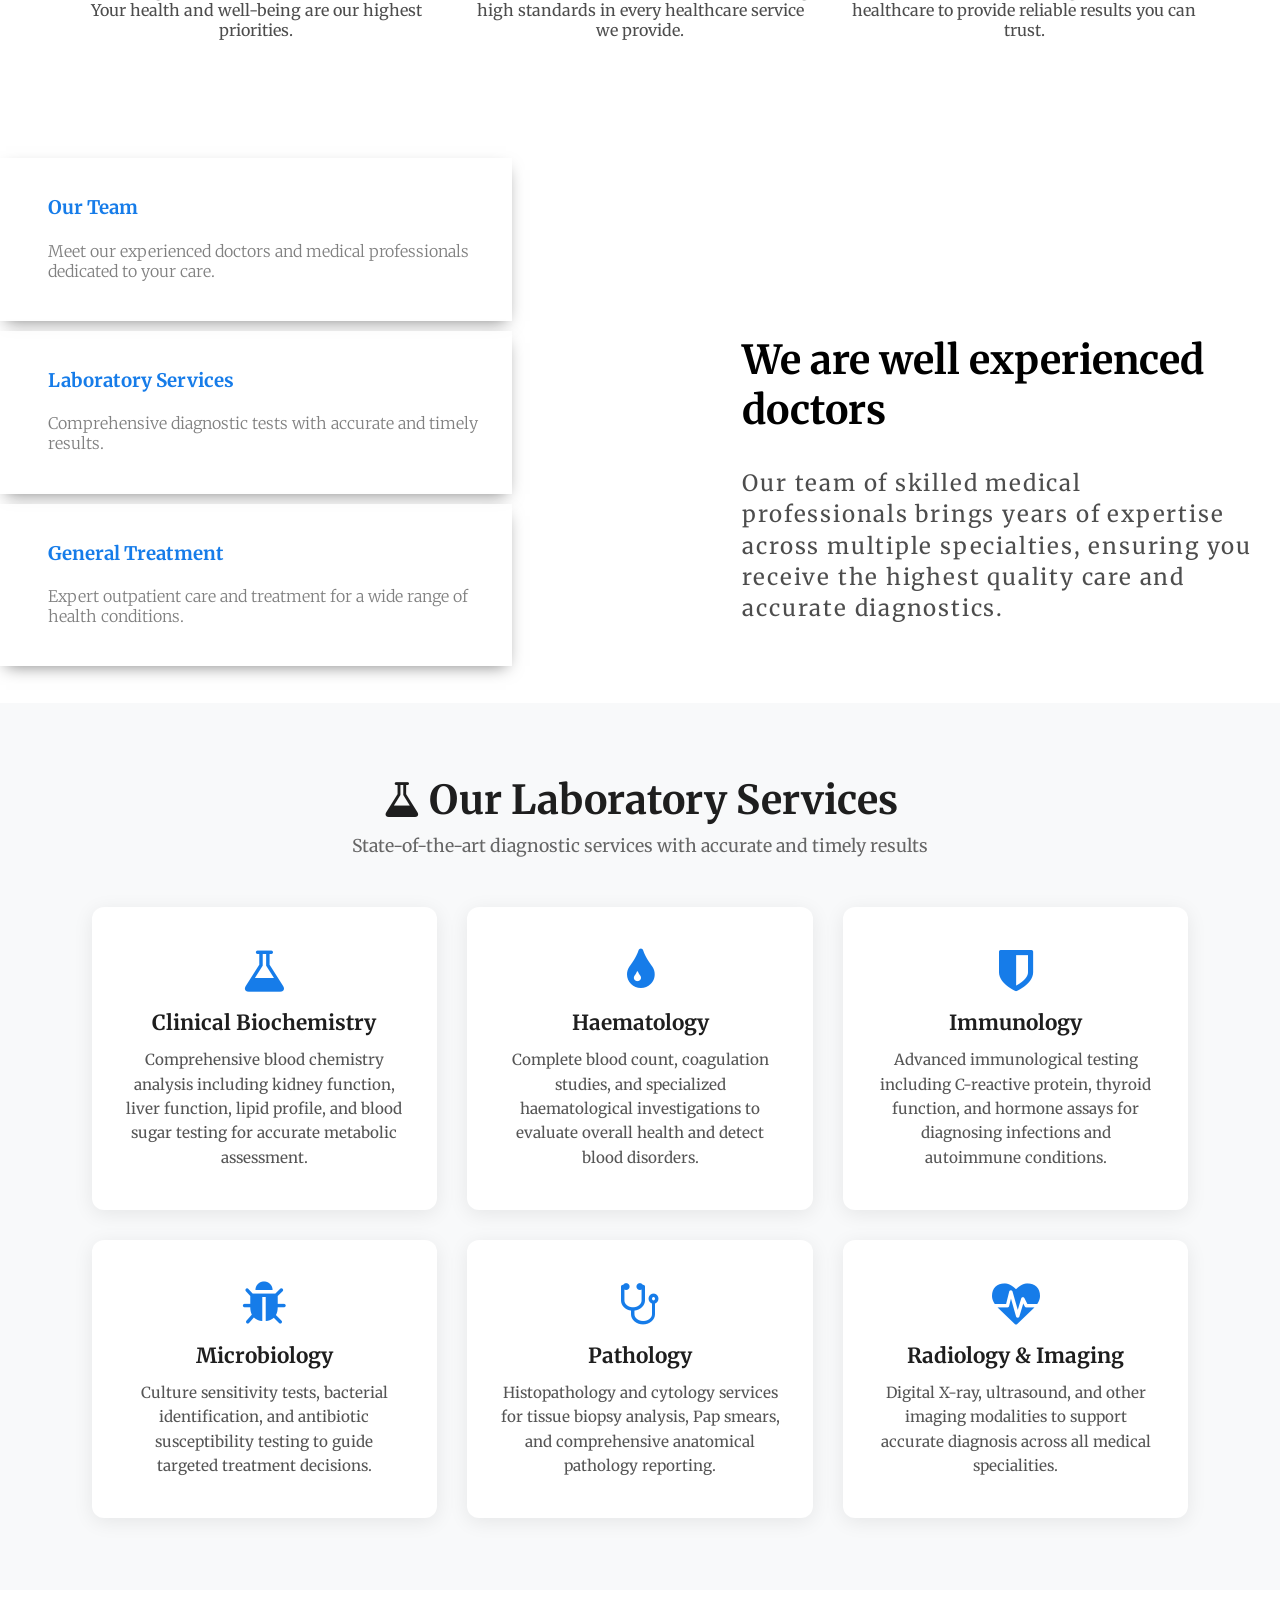
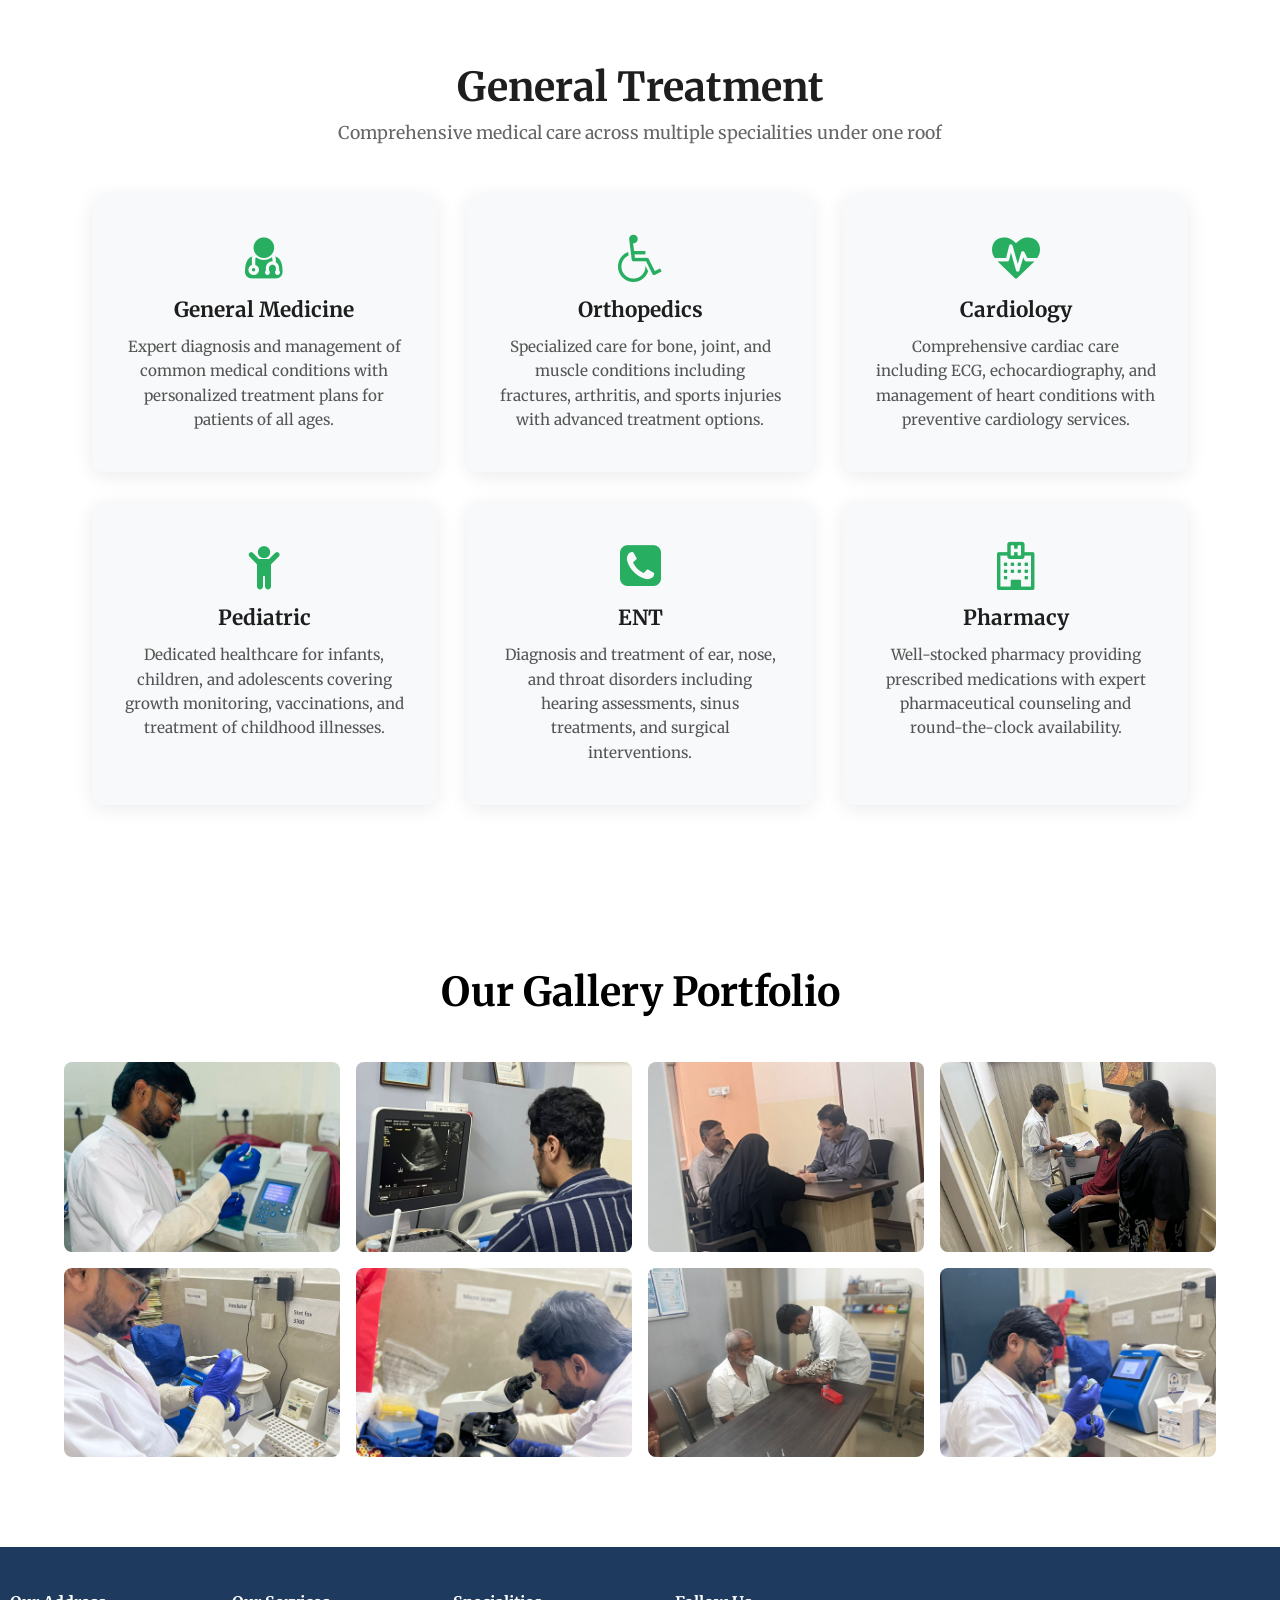
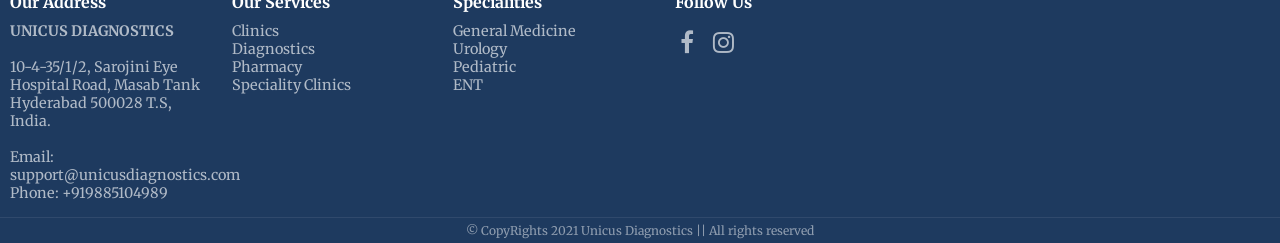
==== commit 872445ca: "UI changes" ====
--- a/index.html
+++ b/index.html
@@ -242,80 +242,133 @@
 <div class="title_header">
 <h1>Our Gallery Portfolio</h1>
 </div>
-<div class="row">
-<div class="column">
-<img src="https://i.ibb.co/Sft7gKp/bg2.webp" style="width:100%" onclick="openModal();currentSlide(1)" class="hover-shadow cursor">
-</div>
-<div class="column">
-<img src="https://i.ibb.co/Sft7gKp/bg2.webp" style="width:100%" onclick="openModal();currentSlide(2)" class="hover-shadow cursor">
-</div>
-<div class="column">
-<img src="https://i.ibb.co/Sft7gKp/bg2.webp" style="width:100%" onclick="openModal();currentSlide(3)" class="hover-shadow cursor">
-</div>
-<div class="column">
-<img src="https://i.ibb.co/Sft7gKp/bg2.webp" style="width:100%" onclick="openModal();currentSlide(4)" class="hover-shadow cursor">
-</div>
-<div class="column">
-<img src="https://i.ibb.co/Sft7gKp/bg2.webp" style="width:100%" onclick="openModal();currentSlide(5)" class="hover-shadow cursor">
-</div>
-<div class="column">
-<img src="https://i.ibb.co/Sft7gKp/bg2.webp" style="width:100%" onclick="openModal();currentSlide(6)" class="hover-shadow cursor">
-</div>
-<div class="column">
-<img src="https://i.ibb.co/Sft7gKp/bg2.webp" style="width:100%" onclick="openModal();currentSlide(7)" class="hover-shadow cursor">
-</div>
-<div class="column">
-<img src="https://i.ibb.co/Sft7gKp/bg2.webp" style="width:100%" onclick="openModal();currentSlide(8)" class="hover-shadow cursor">
-</div>
-</div>
+<div class="row" id="galleryGrid"></div>
 
 <div id="myModal" class="modal">
 <div class="modal-content">
 <span class="close cursor" onclick="closeModal()">&times;</span>
-
-<div class="mySlides">
-<div class="numbertext">1 / 7</div>
-<img src="https://i.ibb.co/Sft7gKp/bg2.webp" class="animate" style="width:100%">
-</div>
-
-<div class="mySlides">
-<div class="numbertext">2 / 7</div>
-<img src="https://i.ibb.co/Sft7gKp/bg2.webp" class="animate" style="width:100%">
-</div>
-
-<div class="mySlides">
-<div class="numbertext">3 / 7</div>
-<img src="https://i.ibb.co/Sft7gKp/bg2.webp" class="animate" style="width:100%">
-</div>
-
-<div class="mySlides">
-<div class="numbertext">4 / 7</div>
-<img src="https://i.ibb.co/Sft7gKp/bg2.webp" class="animate" style="width:100%">
-</div>
-
-<div class="mySlides">
-<div class="numbertext">5 / 7</div>
-<img src="https://i.ibb.co/Sft7gKp/bg2.webp" class="animate" style="width:100%">
-</div>
-
-<div class="mySlides">
-<div class="numbertext">6 / 7</div>
-<img src="https://i.ibb.co/Sft7gKp/bg2.webp" class="animate" style="width:100%">
-</div>
-
-<div class="mySlides">
-<div class="numbertext">7 / 7</div>
-<img src="https://i.ibb.co/Sft7gKp/bg2.webp" class="animate" style="width:100%">
-</div>
-
+<div id="gallerySlides"></div>
 <a class="prev" onclick="plusSlides(-1)">&#10094;</a>
 <a class="next" onclick="plusSlides(1)">&#10095;</a>
-
 <div class="caption-container">
 <p id="caption"></p>
 </div>
 </div>
-</section>
+</div>
+</section>
+
+<script>
+(function() {
+  var slideIndex = 1;
+  var images = [];
+
+  function loadGallery() {
+    fetch('/api/gallery')
+      .then(function(r) { return r.json(); })
+      .then(function(files) {
+        images = files;
+        renderThumbnails();
+        renderSlides();
+        showSlides(slideIndex);
+      })
+      .catch(function() {
+        discoverLocalImages();
+      });
+  }
+
+  function discoverLocalImages() {
+    var found = [];
+    var checkNext = function(n) {
+      var img = new Image();
+      img.onload = function() {
+        found.push('images/gallery' + n + '.png');
+        checkNext(n + 1);
+      };
+      img.onerror = function() {
+        if (found.length) {
+          images = found;
+          renderThumbnails();
+          renderSlides();
+          showSlides(slideIndex);
+        } else {
+          document.getElementById('galleryGrid').innerHTML = '<p style="color:#888;text-align:center;">No gallery images found.</p>';
+        }
+      };
+      img.src = 'images/gallery' + n + '.png';
+    };
+    checkNext(1);
+  }
+
+  function renderThumbnails() {
+    var grid = document.getElementById('galleryGrid');
+    var html = '';
+    for (var i = 0; i < images.length; i++) {
+      html += '<div class="column">';
+      html += '<img src="' + images[i] + '" style="width:100%" onclick="openModal();currentSlide(' + (i + 1) + ')" class="hover-shadow cursor">';
+      html += '</div>';
+    }
+    grid.innerHTML = html;
+  }
+
+  function renderSlides() {
+    var container = document.getElementById('gallerySlides');
+    var html = '';
+    for (var i = 0; i < images.length; i++) {
+      html += '<div class="mySlides">';
+      html += '<div class="numbertext">' + (i + 1) + ' / ' + images.length + '</div>';
+      html += '<img src="' + images[i] + '" class="animate" style="width:100%">';
+      html += '</div>';
+    }
+    container.innerHTML = html;
+  }
+
+  window.openModal = function() {
+    document.getElementById("myModal").style.display = "block";
+  };
+
+  window.closeModal = function() {
+    document.getElementById("myModal").style.display = "none";
+  };
+
+  window.plusSlides = function(n) {
+    showSlides(slideIndex += n);
+  };
+
+  window.currentSlide = function(n) {
+    showSlides(slideIndex = n);
+  };
+
+  window.showSlides = function(n) {
+    var slides = document.getElementsByClassName("mySlides");
+    var captionText = document.getElementById("caption");
+    if (!slides.length) return;
+    if (n > slides.length) { slideIndex = 1; }
+    if (n < 1) { slideIndex = slides.length; }
+    for (var i = 0; i < slides.length; i++) {
+      slides[i].style.display = "none";
+    }
+    slides[slideIndex - 1].style.display = "block";
+    if (captionText) {
+      captionText.innerHTML = images[slideIndex - 1] || '';
+    }
+  };
+
+  document.addEventListener('keydown', function(e) {
+    if (e.key === 'Escape') {
+      var m = document.getElementById('myModal');
+      if (m && m.style.display === 'block') closeModal();
+    }
+    if (e.key === 'ArrowLeft') plusSlides(-1);
+    if (e.key === 'ArrowRight') plusSlides(1);
+  });
+
+  document.getElementById('myModal').addEventListener('click', function(e) {
+    if (e.target === this) closeModal();
+  });
+
+  loadGallery();
+})();
+</script>
 
 
 
--- a/style.css
+++ b/style.css
@@ -708,27 +708,35 @@
 margin:10vh auto;
 }
 
+.section4 .row {
+display: grid;
+grid-template-columns: repeat(auto-fill, minmax(250px, 1fr));
+gap: 16px;
+}
+
 .section4 .row > .column {
-padding: 0 8px;
-}
-
-.section4 .row:after {
-content: "";
-display: table;
-clear: both;
+padding: 0;
 }
 
 .section4 .column {
-float: left;
-width: 25%;
-margin:10px 0;
+margin: 0;
+overflow: hidden;
+border-radius: 8px;
+aspect-ratio: 16 / 11;
+}
+
+.section4 .column img {
+width: 100%;
+height: 100%;
+object-fit: cover;
+display: block;
 }
 
 /* The Modal (background) */
 .section4 .modal {
 display: none;
 position: fixed;
-z-index: 1;
+z-index: 9998;
 padding-top: 100px;
 left: 0;
 top: 0;
@@ -774,10 +782,15 @@
 .mySlides {
 display: none;
 background-color:#000;
+text-align: center;
 }
 
 .mySlides img{
-height:80vh;
+max-width: 100%;
+max-height: 90vh;
+width: auto;
+height: auto;
+object-fit: contain;
 }
 
 .cursor {
@@ -932,11 +945,6 @@
 letter-spacing:0.08em;
 line-height:1.4em;
 padding:0 1rem;
-}
-.section4 .column {
-float: left;
-width: 50%;
-margin:10px 0;
 }
 }
 
@@ -2106,7 +2114,11 @@
     max-width: 100%;
   }
   .mySlides img {
-    height: 96dvh;
+    max-width: 100%;
+    max-height: 96dvh;
+    width: auto;
+    height: auto;
+    object-fit: contain;
   }
 
   /*=========================================
